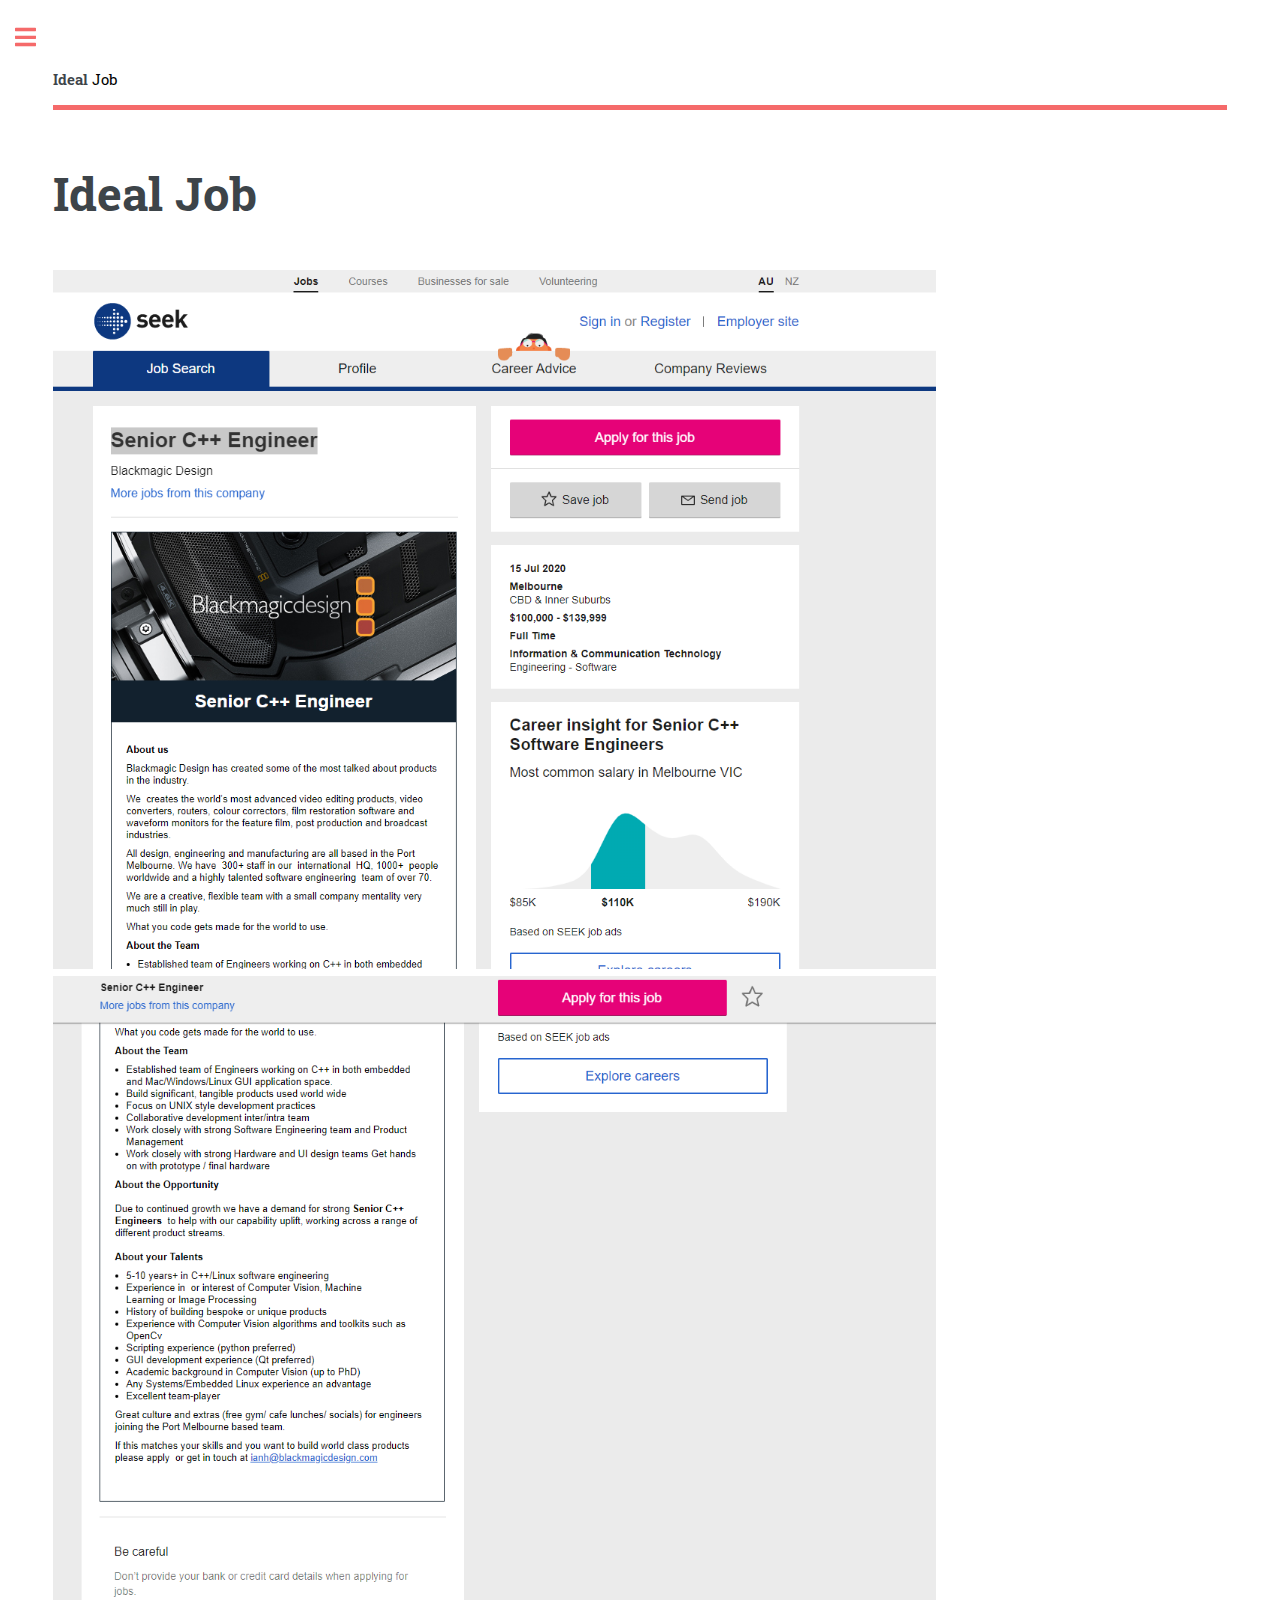
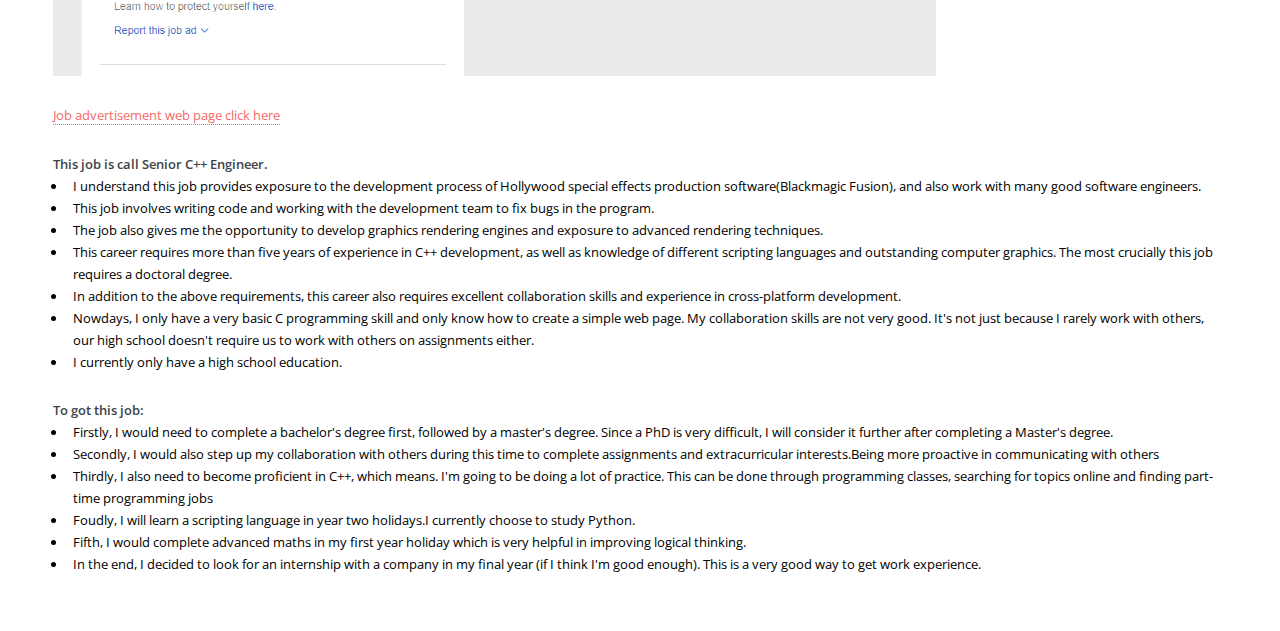
==== ieda job.html @ c2076db7 "New style" ====
<!DOCTYPE HTML>
<!--
	Editorial by HTML5 UP
	html5up.net | @ajlkn
	Free for personal and commercial use under the CCA 3.0 license (html5up.net/license)
-->
<html>
	<head>
		<title>Ideal Job</title>
		<meta charset="utf-8" />
		<meta name="viewport" content="width=device-width, initial-scale=1, user-scalable=no" />
		<link rel="stylesheet" href="assets/css/main.css" />
		<meta name="author" content="JINGKAI ZHANG">
	</head>
	<body class="is-preload">

		<!-- Wrapper -->
			<div id="wrapper">

				<!-- Main -->
					<div id="main">
						<div class="inner">

							<!-- Header -->
								<header id="header">
									<a href="index.html" class="logo"><strong>Ideal </strong> Job</a>
								</header>

							<!-- Content -->
								<section>
									<header class="main">
										<h1>Ideal Job</h1>
									</header>

									<img src="images/AD2.png" alt="ad1"  width="883" height="699">
                                    <img src="images\AD1.png" alt="ad1"  width="883" height="700">
         
                                    <br><br>
         
                                       <a href="https://www.seek.com.au/job/50237882?type=standard#searchRequestToken=fc25f213-4e2b-4983-908c-e74c1dcfaa58" title="The ad" id="url1">Job advertisement web page click here</a>
                                   <p> </p>
                             <div class="article">
                            <b>This job is call Senior C++ Engineer.</b>
                          <ul>
                            <li>I understand this job provides exposure to the development process of Hollywood special effects production software(Blackmagic Fusion), and also work with many good software engineers.</li>
                                <li>This job involves writing code and working with the development team to fix bugs in the program.</li>
                                  <li>The job also gives me the opportunity to develop graphics rendering engines and exposure to advanced rendering techniques.</li>
                               <li>This career requires more than five years of experience in C++ development, as well as knowledge of different scripting languages and outstanding computer graphics. The most crucially this job requires a doctoral degree.</li>
                             <li>In addition to the above requirements, this career also requires excellent collaboration skills and experience in cross-platform development.</li>
                           <li>Nowdays, I only have a very basic C programming skill and only know how to create a simple web page. My collaboration skills are not very good. It's not just because I rarely work with others, our high school doesn't require us to work with others on assignments either.</li>
                                <li>I currently only have a high school education.</li>
                            </ul>
                            <b>To got this job:</b>  
                            <ul>   
                             <li>Firstly, I would need to complete a bachelor's degree first, followed by a master's degree. Since a PhD is very difficult, I will consider it further after completing a Master's degree.</li>
                             <li>Secondly, I would also step up my collaboration with others during this time to complete assignments and extracurricular interests.Being more proactive in communicating with others</li> 
                              <li>Thirdly, I also need to become proficient in C++, which means. I'm going to be doing a lot of practice. This can be done through programming classes, searching for topics online and finding part-time programming jobs</li>
                                <li>Foudly, I will learn a scripting language in year two holidays.I currently choose to study Python.</li>
                               <li>Fifth, I would complete advanced maths in my first year holiday which is very helpful in improving logical thinking.</li>
                              <li>In the end, I decided to look for an internship with a company in my final year (if I think I'm good enough). This is a very good way to get work experience.</li>
                              </ul>
         

								</section>

						</div>
					</div>

				<!-- Sidebar -->
					<div id="sidebar">
						<div class="inner">
					
					
				<!-- Menu -->
				<nav id="menu">
					<header class="major">
						<h2>Menu</h2>
					</header>
					<ul>
						<li><a href="index.html">Homepage</a></li>
						<li><a href="personal information.html">Personal Information</a></li>
						<li><a href="Interest in IT.html">Interest in IT</a></li>
						<li><a href="ieda job.html">Ideal Job</a></li>
						<li><a href="personal profile.html">Personal Profile</a></li>
						<li><a href="project idea.html">Project Idea</a></li>
						
					</ul>
				</nav>



							<!-- Footer -->
								<footer id="footer">
									<p class="copyright">&copy; Untitled. All rights reserved. Demo Images: <a href="https://unsplash.com">Unsplash</a>. Design: <a href="https://html5up.net">HTML5 UP</a>.<br>Other text by JINGKAI ZHANG(3641705)</p>
								</footer>

						</div>
					</div>

			</div>

		<!-- Scripts -->
			<script src="assets/js/jquery.min.js"></script>
			<script src="assets/js/browser.min.js"></script>
			<script src="assets/js/breakpoints.min.js"></script>
			<script src="assets/js/util.js"></script>
			<script src="assets/js/main.js"></script>

	</body>
</html>
---- assets/css/main.css ----
@import url(fontawesome-all.min.css);
@import url("https://fonts.googleapis.com/css?family=Open+Sans:400,600,400italic,600italic|Roboto+Slab:400,700");
/*
	Editorial by HTML5 UP
	html5up.net | @ajlkn
	Free for personal and commercial use under the CCA 3.0 license (html5up.net/license)
*/
html, body, div, span, applet, object,
iframe, h1, h2, h3, h4, h5, h6, p, blockquote,
pre, a, abbr, acronym, address, big, cite,
code, del, dfn, em, img, ins, kbd, q, s, samp,
small, strike, strong, sub, sup, tt, var, b,
u, i, center, dl, dt, dd, ol, ul, li, fieldset,
form, label, legend, table, caption, tbody,
tfoot, thead, tr, th, td, article, aside,
canvas, details, embed, figure, figcaption,
footer, header, hgroup, menu, nav, output, ruby,
section, summary, time, mark, audio, video {
  margin: 0;
  padding: 0;
  border: 0;
  font-size: 100%;
  font: inherit;
  vertical-align: baseline; }

article, aside, details, figcaption, figure,
footer, header, hgroup, menu, nav, section {
  display: block; }

body {
  line-height: 1; }

ol, ul {
  list-style: none; }

blockquote, q {
  quotes: none; }
  blockquote:before, blockquote:after, q:before, q:after {
    content: '';
    content: none; }

table {
  border-collapse: collapse;
  border-spacing: 0; }

body {
  -webkit-text-size-adjust: none; }

mark {
  background-color: transparent;
  color: inherit; }

input::-moz-focus-inner {
  border: 0;
  padding: 0; }

input, select, textarea {
  -moz-appearance: none;
  -webkit-appearance: none;
  -ms-appearance: none;
  appearance: none; }

/* Basic */
@-ms-viewport {
  width: device-width; }

body {
  -ms-overflow-style: scrollbar; }

@media screen and (max-width: 480px) {
  html, body {
    min-width: 320px; } }

html {
  box-sizing: border-box; }

*, *:before, *:after {
  box-sizing: inherit; }

body {
  background: #ffffff; }
  body.is-preload *, body.is-preload *:before, body.is-preload *:after, body.is-resizing *, body.is-resizing *:before, body.is-resizing *:after {
    -moz-animation: none !important;
    -webkit-animation: none !important;
    -ms-animation: none !important;
    animation: none !important;
    -moz-transition: none !important;
    -webkit-transition: none !important;
    -ms-transition: none !important;
    transition: none !important; }

/* Type */
body, input, select, textarea {
  color: #000000;
  font-family: "Open Sans", sans-serif;
  font-size: 13pt;
  font-weight: 400;
  line-height: 1.65; }
  @media screen and (max-width: 1680px) {
    body, input, select, textarea {
      font-size: 11pt; } }
  @media screen and (max-width: 1280px) {
    body, input, select, textarea {
      font-size: 10pt; } }
  @media screen and (max-width: 360px) {
    body, input, select, textarea {
      font-size: 9pt; } }

a {
  -moz-transition: color 0.2s ease-in-out, border-bottom-color 0.2s ease-in-out;
  -webkit-transition: color 0.2s ease-in-out, border-bottom-color 0.2s ease-in-out;
  -ms-transition: color 0.2s ease-in-out, border-bottom-color 0.2s ease-in-out;
  transition: color 0.2s ease-in-out, border-bottom-color 0.2s ease-in-out;
  border-bottom: dotted 1px;
  color: #f56a6a;
  text-decoration: none; }
  a:hover {
    border-bottom-color: #f56a6a;
    color: #f56a6a !important; }
    a:hover strong {
      color: inherit; }

strong, b {
  color: #3d4449;
  font-weight: 600; }

em, i {
  font-style: italic; }

p {
  margin: 0 0 2em 0; }

h1, h2, h3, h4, h5, h6 {
  color: #3d4449;
  font-family: "Roboto Slab", serif;
  font-weight: 700;
  line-height: 1.5;
  margin: 0 0 1em 0; }
  h1 a, h2 a, h3 a, h4 a, h5 a, h6 a {
    color: inherit;
    text-decoration: none;
    border-bottom: 0; }

h1 {
  font-size: 4em;
  margin: 0 0 0.5em 0;
  line-height: 1.3; }

h2 {
  font-size: 1.75em; }

h3 {
  font-size: 1.25em; }

h4 {
  font-size: 1.1em; }

h5 {
  font-size: 0.9em; }

h6 {
  font-size: 0.7em; }

@media screen and (max-width: 1680px) {
  h1 {
    font-size: 3.5em; } }

@media screen and (max-width: 980px) {
  h1 {
    font-size: 3.25em; } }

@media screen and (max-width: 736px) {
  h1 {
    font-size: 2em;
    line-height: 1.4; }
  h2 {
    font-size: 1.5em; } }

sub {
  font-size: 0.8em;
  position: relative;
  top: 0.5em; }

sup {
  font-size: 0.8em;
  position: relative;
  top: -0.5em; }

blockquote {
  border-left: solid 3px rgba(210, 215, 217, 0.75);
  font-style: italic;
  margin: 0 0 2em 0;
  padding: 0.5em 0 0.5em 2em; }

code {
  background: rgba(230, 235, 237, 0.25);
  border-radius: 0.375em;
  border: solid 1px rgba(210, 215, 217, 0.75);
  font-family: "Courier New", monospace;
  font-size: 0.9em;
  margin: 0 0.25em;
  padding: 0.25em 0.65em; }

pre {
  -webkit-overflow-scrolling: touch;
  font-family: "Courier New", monospace;
  font-size: 0.9em;
  margin: 0 0 2em 0; }
  pre code {
    display: block;
    line-height: 1.75;
    padding: 1em 1.5em;
    overflow-x: auto; }

hr {
  border: 0;
  border-bottom: solid 1px rgba(210, 215, 217, 0.75);
  margin: 2em 0; }
  hr.major {
    margin: 3em 0; }

.align-left {
  text-align: left; }

.align-center {
  text-align: center; }

.align-right {
  text-align: right; }

/* Row */
.row {
  display: flex;
  flex-wrap: wrap;
  box-sizing: border-box;
  align-items: stretch; }
  .row > * {
    box-sizing: border-box; }
  .row.gtr-uniform > * > :last-child {
    margin-bottom: 0; }
  .row.aln-left {
    justify-content: flex-start; }
  .row.aln-center {
    justify-content: center; }
  .row.aln-right {
    justify-content: flex-end; }
  .row.aln-top {
    align-items: flex-start; }
  .row.aln-middle {
    align-items: center; }
  .row.aln-bottom {
    align-items: flex-end; }
  .row > .imp {
    order: -1; }
  .row > .col-1 {
    width: 8.33333%; }
  .row > .off-1 {
    margin-left: 8.33333%; }
  .row > .col-2 {
    width: 16.66667%; }
  .row > .off-2 {
    margin-left: 16.66667%; }
  .row > .col-3 {
    width: 25%; }
  .row > .off-3 {
    margin-left: 25%; }
  .row > .col-4 {
    width: 33.33333%; }
  .row > .off-4 {
    margin-left: 33.33333%; }
  .row > .col-5 {
    width: 41.66667%; }
  .row > .off-5 {
    margin-left: 41.66667%; }
  .row > .col-6 {
    width: 50%; }
  .row > .off-6 {
    margin-left: 50%; }
  .row > .col-7 {
    width: 58.33333%; }
  .row > .off-7 {
    margin-left: 58.33333%; }
  .row > .col-8 {
    width: 66.66667%; }
  .row > .off-8 {
    margin-left: 66.66667%; }
  .row > .col-9 {
    width: 75%; }
  .row > .off-9 {
    margin-left: 75%; }
  .row > .col-10 {
    width: 83.33333%; }
  .row > .off-10 {
    margin-left: 83.33333%; }
  .row > .col-11 {
    width: 91.66667%; }
  .row > .off-11 {
    margin-left: 91.66667%; }
  .row > .col-12 {
    width: 100%; }
  .row > .off-12 {
    margin-left: 100%; }
  .row.gtr-0 {
    margin-top: 0;
    margin-left: 0em; }
    .row.gtr-0 > * {
      padding: 0 0 0 0em; }
    .row.gtr-0.gtr-uniform {
      margin-top: 0em; }
      .row.gtr-0.gtr-uniform > * {
        padding-top: 0em; }
  .row.gtr-25 {
    margin-top: 0;
    margin-left: -0.375em; }
    .row.gtr-25 > * {
      padding: 0 0 0 0.375em; }
    .row.gtr-25.gtr-uniform {
      margin-top: -0.375em; }
      .row.gtr-25.gtr-uniform > * {
        padding-top: 0.375em; }
  .row.gtr-50 {
    margin-top: 0;
    margin-left: -0.75em; }
    .row.gtr-50 > * {
      padding: 0 0 0 0.75em; }
    .row.gtr-50.gtr-uniform {
      margin-top: -0.75em; }
      .row.gtr-50.gtr-uniform > * {
        padding-top: 0.75em; }
  .row {
    margin-top: 0;
    margin-left: -1.5em; }
    .row > * {
      padding: 0 0 0 1.5em; }
    .row.gtr-uniform {
      margin-top: -1.5em; }
      .row.gtr-uniform > * {
        padding-top: 1.5em; }
  .row.gtr-150 {
    margin-top: 0;
    margin-left: -2.25em; }
    .row.gtr-150 > * {
      padding: 0 0 0 2.25em; }
    .row.gtr-150.gtr-uniform {
      margin-top: -2.25em; }
      .row.gtr-150.gtr-uniform > * {
        padding-top: 2.25em; }
  .row.gtr-200 {
    margin-top: 0;
    margin-left: -3em; }
    .row.gtr-200 > * {
      padding: 0 0 0 3em; }
    .row.gtr-200.gtr-uniform {
      margin-top: -3em; }
      .row.gtr-200.gtr-uniform > * {
        padding-top: 3em; }
  @media screen and (max-width: 1680px) {
    .row {
      display: flex;
      flex-wrap: wrap;
      box-sizing: border-box;
      align-items: stretch; }
      .row > * {
        box-sizing: border-box; }
      .row.gtr-uniform > * > :last-child {
        margin-bottom: 0; }
      .row.aln-left {
        justify-content: flex-start; }
      .row.aln-center {
        justify-content: center; }
      .row.aln-right {
        justify-content: flex-end; }
      .row.aln-top {
        align-items: flex-start; }
      .row.aln-middle {
        align-items: center; }
      .row.aln-bottom {
        align-items: flex-end; }
      .row > .imp-xlarge {
        order: -1; }
      .row > .col-1-xlarge {
        width: 8.33333%; }
      .row > .off-1-xlarge {
        margin-left: 8.33333%; }
      .row > .col-2-xlarge {
        width: 16.66667%; }
      .row > .off-2-xlarge {
        margin-left: 16.66667%; }
      .row > .col-3-xlarge {
        width: 25%; }
      .row > .off-3-xlarge {
        margin-left: 25%; }
      .row > .col-4-xlarge {
        width: 33.33333%; }
      .row > .off-4-xlarge {
        margin-left: 33.33333%; }
      .row > .col-5-xlarge {
        width: 41.66667%; }
      .row > .off-5-xlarge {
        margin-left: 41.66667%; }
      .row > .col-6-xlarge {
        width: 50%; }
      .row > .off-6-xlarge {
        margin-left: 50%; }
      .row > .col-7-xlarge {
        width: 58.33333%; }
      .row > .off-7-xlarge {
        margin-left: 58.33333%; }
      .row > .col-8-xlarge {
        width: 66.66667%; }
      .row > .off-8-xlarge {
        margin-left: 66.66667%; }
      .row > .col-9-xlarge {
        width: 75%; }
      .row > .off-9-xlarge {
        margin-left: 75%; }
      .row > .col-10-xlarge {
        width: 83.33333%; }
      .row > .off-10-xlarge {
        margin-left: 83.33333%; }
      .row > .col-11-xlarge {
        width: 91.66667%; }
      .row > .off-11-xlarge {
        margin-left: 91.66667%; }
      .row > .col-12-xlarge {
        width: 100%; }
      .row > .off-12-xlarge {
        margin-left: 100%; }
      .row.gtr-0 {
        margin-top: 0;
        margin-left: 0em; }
        .row.gtr-0 > * {
          padding: 0 0 0 0em; }
        .row.gtr-0.gtr-uniform {
          margin-top: 0em; }
          .row.gtr-0.gtr-uniform > * {
            padding-top: 0em; }
      .row.gtr-25 {
        margin-top: 0;
        margin-left: -0.375em; }
        .row.gtr-25 > * {
          padding: 0 0 0 0.375em; }
        .row.gtr-25.gtr-uniform {
          margin-top: -0.375em; }
          .row.gtr-25.gtr-uniform > * {
            padding-top: 0.375em; }
      .row.gtr-50 {
        margin-top: 0;
        margin-left: -0.75em; }
        .row.gtr-50 > * {
          padding: 0 0 0 0.75em; }
        .row.gtr-50.gtr-uniform {
          margin-top: -0.75em; }
          .row.gtr-50.gtr-uniform > * {
            padding-top: 0.75em; }
      .row {
        margin-top: 0;
        margin-left: -1.5em; }
        .row > * {
          padding: 0 0 0 1.5em; }
        .row.gtr-uniform {
          margin-top: -1.5em; }
          .row.gtr-uniform > * {
            padding-top: 1.5em; }
      .row.gtr-150 {
        margin-top: 0;
        margin-left: -2.25em; }
        .row.gtr-150 > * {
          padding: 0 0 0 2.25em; }
        .row.gtr-150.gtr-uniform {
          margin-top: -2.25em; }
          .row.gtr-150.gtr-uniform > * {
            padding-top: 2.25em; }
      .row.gtr-200 {
        margin-top: 0;
        margin-left: -3em; }
        .row.gtr-200 > * {
          padding: 0 0 0 3em; }
        .row.gtr-200.gtr-uniform {
          margin-top: -3em; }
          .row.gtr-200.gtr-uniform > * {
            padding-top: 3em; } }
  @media screen and (max-width: 1280px) {
    .row {
      display: flex;
      flex-wrap: wrap;
      box-sizing: border-box;
      align-items: stretch; }
      .row > * {
        box-sizing: border-box; }
      .row.gtr-uniform > * > :last-child {
        margin-bottom: 0; }
      .row.aln-left {
        justify-content: flex-start; }
      .row.aln-center {
        justify-content: center; }
      .row.aln-right {
        justify-content: flex-end; }
      .row.aln-top {
        align-items: flex-start; }
      .row.aln-middle {
        align-items: center; }
      .row.aln-bottom {
        align-items: flex-end; }
      .row > .imp-large {
        order: -1; }
      .row > .col-1-large {
        width: 8.33333%; }
      .row > .off-1-large {
        margin-left: 8.33333%; }
      .row > .col-2-large {
        width: 16.66667%; }
      .row > .off-2-large {
        margin-left: 16.66667%; }
      .row > .col-3-large {
        width: 25%; }
      .row > .off-3-large {
        margin-left: 25%; }
      .row > .col-4-large {
        width: 33.33333%; }
      .row > .off-4-large {
        margin-left: 33.33333%; }
      .row > .col-5-large {
        width: 41.66667%; }
      .row > .off-5-large {
        margin-left: 41.66667%; }
      .row > .col-6-large {
        width: 50%; }
      .row > .off-6-large {
        margin-left: 50%; }
      .row > .col-7-large {
        width: 58.33333%; }
      .row > .off-7-large {
        margin-left: 58.33333%; }
      .row > .col-8-large {
        width: 66.66667%; }
      .row > .off-8-large {
        margin-left: 66.66667%; }
      .row > .col-9-large {
        width: 75%; }
      .row > .off-9-large {
        margin-left: 75%; }
      .row > .col-10-large {
        width: 83.33333%; }
      .row > .off-10-large {
        margin-left: 83.33333%; }
      .row > .col-11-large {
        width: 91.66667%; }
      .row > .off-11-large {
        margin-left: 91.66667%; }
      .row > .col-12-large {
        width: 100%; }
      .row > .off-12-large {
        margin-left: 100%; }
      .row.gtr-0 {
        margin-top: 0;
        margin-left: 0em; }
        .row.gtr-0 > * {
          padding: 0 0 0 0em; }
        .row.gtr-0.gtr-uniform {
          margin-top: 0em; }
          .row.gtr-0.gtr-uniform > * {
            padding-top: 0em; }
      .row.gtr-25 {
        margin-top: 0;
        margin-left: -0.375em; }
        .row.gtr-25 > * {
          padding: 0 0 0 0.375em; }
        .row.gtr-25.gtr-uniform {
          margin-top: -0.375em; }
          .row.gtr-25.gtr-uniform > * {
            padding-top: 0.375em; }
      .row.gtr-50 {
        margin-top: 0;
        margin-left: -0.75em; }
        .row.gtr-50 > * {
          padding: 0 0 0 0.75em; }
        .row.gtr-50.gtr-uniform {
          margin-top: -0.75em; }
          .row.gtr-50.gtr-uniform > * {
            padding-top: 0.75em; }
      .row {
        margin-top: 0;
        margin-left: -1.5em; }
        .row > * {
          padding: 0 0 0 1.5em; }
        .row.gtr-uniform {
          margin-top: -1.5em; }
          .row.gtr-uniform > * {
            padding-top: 1.5em; }
      .row.gtr-150 {
        margin-top: 0;
        margin-left: -2.25em; }
        .row.gtr-150 > * {
          padding: 0 0 0 2.25em; }
        .row.gtr-150.gtr-uniform {
          margin-top: -2.25em; }
          .row.gtr-150.gtr-uniform > * {
            padding-top: 2.25em; }
      .row.gtr-200 {
        margin-top: 0;
        margin-left: -3em; }
        .row.gtr-200 > * {
          padding: 0 0 0 3em; }
        .row.gtr-200.gtr-uniform {
          margin-top: -3em; }
          .row.gtr-200.gtr-uniform > * {
            padding-top: 3em; } }
  @media screen and (max-width: 980px) {
    .row {
      display: flex;
      flex-wrap: wrap;
      box-sizing: border-box;
      align-items: stretch; }
      .row > * {
        box-sizing: border-box; }
      .row.gtr-uniform > * > :last-child {
        margin-bottom: 0; }
      .row.aln-left {
        justify-content: flex-start; }
      .row.aln-center {
        justify-content: center; }
      .row.aln-right {
        justify-content: flex-end; }
      .row.aln-top {
        align-items: flex-start; }
      .row.aln-middle {
        align-items: center; }
      .row.aln-bottom {
        align-items: flex-end; }
      .row > .imp-medium {
        order: -1; }
      .row > .col-1-medium {
        width: 8.33333%; }
      .row > .off-1-medium {
        margin-left: 8.33333%; }
      .row > .col-2-medium {
        width: 16.66667%; }
      .row > .off-2-medium {
        margin-left: 16.66667%; }
      .row > .col-3-medium {
        width: 25%; }
      .row > .off-3-medium {
        margin-left: 25%; }
      .row > .col-4-medium {
        width: 33.33333%; }
      .row > .off-4-medium {
        margin-left: 33.33333%; }
      .row > .col-5-medium {
        width: 41.66667%; }
      .row > .off-5-medium {
        margin-left: 41.66667%; }
      .row > .col-6-medium {
        width: 50%; }
      .row > .off-6-medium {
        margin-left: 50%; }
      .row > .col-7-medium {
        width: 58.33333%; }
      .row > .off-7-medium {
        margin-left: 58.33333%; }
      .row > .col-8-medium {
        width: 66.66667%; }
      .row > .off-8-medium {
        margin-left: 66.66667%; }
      .row > .col-9-medium {
        width: 75%; }
      .row > .off-9-medium {
        margin-left: 75%; }
      .row > .col-10-medium {
        width: 83.33333%; }
      .row > .off-10-medium {
        margin-left: 83.33333%; }
      .row > .col-11-medium {
        width: 91.66667%; }
      .row > .off-11-medium {
        margin-left: 91.66667%; }
      .row > .col-12-medium {
        width: 100%; }
      .row > .off-12-medium {
        margin-left: 100%; }
      .row.gtr-0 {
        margin-top: 0;
        margin-left: 0em; }
        .row.gtr-0 > * {
          padding: 0 0 0 0em; }
        .row.gtr-0.gtr-uniform {
          margin-top: 0em; }
          .row.gtr-0.gtr-uniform > * {
            padding-top: 0em; }
      .row.gtr-25 {
        margin-top: 0;
        margin-left: -0.375em; }
        .row.gtr-25 > * {
          padding: 0 0 0 0.375em; }
        .row.gtr-25.gtr-uniform {
          margin-top: -0.375em; }
          .row.gtr-25.gtr-uniform > * {
            padding-top: 0.375em; }
      .row.gtr-50 {
        margin-top: 0;
        margin-left: -0.75em; }
        .row.gtr-50 > * {
          padding: 0 0 0 0.75em; }
        .row.gtr-50.gtr-uniform {
          margin-top: -0.75em; }
          .row.gtr-50.gtr-uniform > * {
            padding-top: 0.75em; }
      .row {
        margin-top: 0;
        margin-left: -1.5em; }
        .row > * {
          padding: 0 0 0 1.5em; }
        .row.gtr-uniform {
          margin-top: -1.5em; }
          .row.gtr-uniform > * {
            padding-top: 1.5em; }
      .row.gtr-150 {
        margin-top: 0;
        margin-left: -2.25em; }
        .row.gtr-150 > * {
          padding: 0 0 0 2.25em; }
        .row.gtr-150.gtr-uniform {
          margin-top: -2.25em; }
          .row.gtr-150.gtr-uniform > * {
            padding-top: 2.25em; }
      .row.gtr-200 {
        margin-top: 0;
        margin-left: -3em; }
        .row.gtr-200 > * {
          padding: 0 0 0 3em; }
        .row.gtr-200.gtr-uniform {
          margin-top: -3em; }
          .row.gtr-200.gtr-uniform > * {
            padding-top: 3em; } }
  @media screen and (max-width: 736px) {
    .row {
      display: flex;
      flex-wrap: wrap;
      box-sizing: border-box;
      align-items: stretch; }
      .row > * {
        box-sizing: border-box; }
      .row.gtr-uniform > * > :last-child {
        margin-bottom: 0; }
      .row.aln-left {
        justify-content: flex-start; }
      .row.aln-center {
        justify-content: center; }
      .row.aln-right {
        justify-content: flex-end; }
      .row.aln-top {
        align-items: flex-start; }
      .row.aln-middle {
        align-items: center; }
      .row.aln-bottom {
        align-items: flex-end; }
      .row > .imp-small {
        order: -1; }
      .row > .col-1-small {
        width: 8.33333%; }
      .row > .off-1-small {
        margin-left: 8.33333%; }
      .row > .col-2-small {
        width: 16.66667%; }
      .row > .off-2-small {
        margin-left: 16.66667%; }
      .row > .col-3-small {
        width: 25%; }
      .row > .off-3-small {
        margin-left: 25%; }
      .row > .col-4-small {
        width: 33.33333%; }
      .row > .off-4-small {
        margin-left: 33.33333%; }
      .row > .col-5-small {
        width: 41.66667%; }
      .row > .off-5-small {
        margin-left: 41.66667%; }
      .row > .col-6-small {
        width: 50%; }
      .row > .off-6-small {
        margin-left: 50%; }
      .row > .col-7-small {
        width: 58.33333%; }
      .row > .off-7-small {
        margin-left: 58.33333%; }
      .row > .col-8-small {
        width: 66.66667%; }
      .row > .off-8-small {
        margin-left: 66.66667%; }
      .row > .col-9-small {
        width: 75%; }
      .row > .off-9-small {
        margin-left: 75%; }
      .row > .col-10-small {
        width: 83.33333%; }
      .row > .off-10-small {
        margin-left: 83.33333%; }
      .row > .col-11-small {
        width: 91.66667%; }
      .row > .off-11-small {
        margin-left: 91.66667%; }
      .row > .col-12-small {
        width: 100%; }
      .row > .off-12-small {
        margin-left: 100%; }
      .row.gtr-0 {
        margin-top: 0;
        margin-left: 0em; }
        .row.gtr-0 > * {
          padding: 0 0 0 0em; }
        .row.gtr-0.gtr-uniform {
          margin-top: 0em; }
          .row.gtr-0.gtr-uniform > * {
            padding-top: 0em; }
      .row.gtr-25 {
        margin-top: 0;
        margin-left: -0.375em; }
        .row.gtr-25 > * {
          padding: 0 0 0 0.375em; }
        .row.gtr-25.gtr-uniform {
          margin-top: -0.375em; }
          .row.gtr-25.gtr-uniform > * {
            padding-top: 0.375em; }
      .row.gtr-50 {
        margin-top: 0;
        margin-left: -0.75em; }
        .row.gtr-50 > * {
          padding: 0 0 0 0.75em; }
        .row.gtr-50.gtr-uniform {
          margin-top: -0.75em; }
          .row.gtr-50.gtr-uniform > * {
            padding-top: 0.75em; }
      .row {
        margin-top: 0;
        margin-left: -1.5em; }
        .row > * {
          padding: 0 0 0 1.5em; }
        .row.gtr-uniform {
          margin-top: -1.5em; }
          .row.gtr-uniform > * {
            padding-top: 1.5em; }
      .row.gtr-150 {
        margin-top: 0;
        margin-left: -2.25em; }
        .row.gtr-150 > * {
          padding: 0 0 0 2.25em; }
        .row.gtr-150.gtr-uniform {
          margin-top: -2.25em; }
          .row.gtr-150.gtr-uniform > * {
            padding-top: 2.25em; }
      .row.gtr-200 {
        margin-top: 0;
        margin-left: -3em; }
        .row.gtr-200 > * {
          padding: 0 0 0 3em; }
        .row.gtr-200.gtr-uniform {
          margin-top: -3em; }
          .row.gtr-200.gtr-uniform > * {
            padding-top: 3em; } }
  @media screen and (max-width: 480px) {
    .row {
      display: flex;
      flex-wrap: wrap;
      box-sizing: border-box;
      align-items: stretch; }
      .row > * {
        box-sizing: border-box; }
      .row.gtr-uniform > * > :last-child {
        margin-bottom: 0; }
      .row.aln-left {
        justify-content: flex-start; }
      .row.aln-center {
        justify-content: center; }
      .row.aln-right {
        justify-content: flex-end; }
      .row.aln-top {
        align-items: flex-start; }
      .row.aln-middle {
        align-items: center; }
      .row.aln-bottom {
        align-items: flex-end; }
      .row > .imp-xsmall {
        order: -1; }
      .row > .col-1-xsmall {
        width: 8.33333%; }
      .row > .off-1-xsmall {
        margin-left: 8.33333%; }
      .row > .col-2-xsmall {
        width: 16.66667%; }
      .row > .off-2-xsmall {
        margin-left: 16.66667%; }
      .row > .col-3-xsmall {
        width: 25%; }
      .row > .off-3-xsmall {
        margin-left: 25%; }
      .row > .col-4-xsmall {
        width: 33.33333%; }
      .row > .off-4-xsmall {
        margin-left: 33.33333%; }
      .row > .col-5-xsmall {
        width: 41.66667%; }
      .row > .off-5-xsmall {
        margin-left: 41.66667%; }
      .row > .col-6-xsmall {
        width: 50%; }
      .row > .off-6-xsmall {
        margin-left: 50%; }
      .row > .col-7-xsmall {
        width: 58.33333%; }
      .row > .off-7-xsmall {
        margin-left: 58.33333%; }
      .row > .col-8-xsmall {
        width: 66.66667%; }
      .row > .off-8-xsmall {
        margin-left: 66.66667%; }
      .row > .col-9-xsmall {
        width: 75%; }
      .row > .off-9-xsmall {
        margin-left: 75%; }
      .row > .col-10-xsmall {
        width: 83.33333%; }
      .row > .off-10-xsmall {
        margin-left: 83.33333%; }
      .row > .col-11-xsmall {
        width: 91.66667%; }
      .row > .off-11-xsmall {
        margin-left: 91.66667%; }
      .row > .col-12-xsmall {
        width: 100%; }
      .row > .off-12-xsmall {
        margin-left: 100%; }
      .row.gtr-0 {
        margin-top: 0;
        margin-left: 0em; }
        .row.gtr-0 > * {
          padding: 0 0 0 0em; }
        .row.gtr-0.gtr-uniform {
          margin-top: 0em; }
          .row.gtr-0.gtr-uniform > * {
            padding-top: 0em; }
      .row.gtr-25 {
        margin-top: 0;
        margin-left: -0.375em; }
        .row.gtr-25 > * {
          padding: 0 0 0 0.375em; }
        .row.gtr-25.gtr-uniform {
          margin-top: -0.375em; }
          .row.gtr-25.gtr-uniform > * {
            padding-top: 0.375em; }
      .row.gtr-50 {
        margin-top: 0;
        margin-left: -0.75em; }
        .row.gtr-50 > * {
          padding: 0 0 0 0.75em; }
        .row.gtr-50.gtr-uniform {
          margin-top: -0.75em; }
          .row.gtr-50.gtr-uniform > * {
            padding-top: 0.75em; }
      .row {
        margin-top: 0;
        margin-left: -1.5em; }
        .row > * {
          padding: 0 0 0 1.5em; }
        .row.gtr-uniform {
          margin-top: -1.5em; }
          .row.gtr-uniform > * {
            padding-top: 1.5em; }
      .row.gtr-150 {
        margin-top: 0;
        margin-left: -2.25em; }
        .row.gtr-150 > * {
          padding: 0 0 0 2.25em; }
        .row.gtr-150.gtr-uniform {
          margin-top: -2.25em; }
          .row.gtr-150.gtr-uniform > * {
            padding-top: 2.25em; }
      .row.gtr-200 {
        margin-top: 0;
        margin-left: -3em; }
        .row.gtr-200 > * {
          padding: 0 0 0 3em; }
        .row.gtr-200.gtr-uniform {
          margin-top: -3em; }
          .row.gtr-200.gtr-uniform > * {
            padding-top: 3em; } }

/* Section/Article */
section.special, article.special {
  text-align: center; }

header p {
  font-family: "Roboto Slab", serif;
  font-size: 1em;
  font-weight: 400;
  letter-spacing: 0.075em;
  margin-top: -0.5em;
  text-transform: uppercase; }

header.major > :last-child {
  border-bottom: solid 3px #f56a6a;
  display: inline-block;
  margin: 0 0 2em 0;
  padding: 0 0.75em 0.5em 0; }

header.main > :last-child {
  margin: 0 0 1em 0; }

/* Form */
form {
  margin: 0 0 2em 0; }

label {
  color: #3d4449;
  display: block;
  font-size: 0.9em;
  font-weight: 600;
  margin: 0 0 1em 0; }

input[type="text"],
input[type="password"],
input[type="email"],
input[type="tel"],
input[type="search"],
input[type="url"],
select,
textarea {
  -moz-appearance: none;
  -webkit-appearance: none;
  -ms-appearance: none;
  appearance: none;
  background: #ffffff;
  border-radius: 0.375em;
  border: none;
  border: solid 1px rgba(210, 215, 217, 0.75);
  color: inherit;
  display: block;
  outline: 0;
  padding: 0 1em;
  text-decoration: none;
  width: 100%; }
  input[type="text"]:invalid,
  input[type="password"]:invalid,
  input[type="email"]:invalid,
  input[type="tel"]:invalid,
  input[type="search"]:invalid,
  input[type="url"]:invalid,
  select:invalid,
  textarea:invalid {
    box-shadow: none; }
  input[type="text"]:focus,
  input[type="password"]:focus,
  input[type="email"]:focus,
  input[type="tel"]:focus,
  input[type="search"]:focus,
  input[type="url"]:focus,
  select:focus,
  textarea:focus {
    border-color: #f56a6a;
    box-shadow: 0 0 0 1px #f56a6a; }

select {
  background-image: url("data:image/svg+xml;charset=utf8,%3Csvg xmlns='http://www.w3.org/2000/svg' width='40' height='40' preserveAspectRatio='none' viewBox='0 0 40 40'%3E%3Cpath d='M9.4,12.3l10.4,10.4l10.4-10.4c0.2-0.2,0.5-0.4,0.9-0.4c0.3,0,0.6,0.1,0.9,0.4l3.3,3.3c0.2,0.2,0.4,0.5,0.4,0.9 c0,0.4-0.1,0.6-0.4,0.9L20.7,31.9c-0.2,0.2-0.5,0.4-0.9,0.4c-0.3,0-0.6-0.1-0.9-0.4L4.3,17.3c-0.2-0.2-0.4-0.5-0.4-0.9 c0-0.4,0.1-0.6,0.4-0.9l3.3-3.3c0.2-0.2,0.5-0.4,0.9-0.4S9.1,12.1,9.4,12.3z' fill='rgba(210, 215, 217, 0.75)' /%3E%3C/svg%3E");
  background-size: 1.25em;
  background-repeat: no-repeat;
  background-position: calc(100% - 1em) center;
  height: 2.75em;
  padding-right: 2.75em;
  text-overflow: ellipsis; }
  select option {
    color: #3d4449;
    background: #ffffff; }
  select:focus::-ms-value {
    background-color: transparent; }
  select::-ms-expand {
    display: none; }

input[type="text"],
input[type="password"],
input[type="email"],
input[type="tel"],
input[type="search"],
input[type="url"],
select {
  height: 2.75em; }

textarea {
  padding: 0.75em 1em; }

input[type="checkbox"],
input[type="radio"] {
  -moz-appearance: none;
  -webkit-appearance: none;
  -ms-appearance: none;
  appearance: none;
  display: block;
  float: left;
  margin-right: -2em;
  opacity: 0;
  width: 1em;
  z-index: -1; }
  input[type="checkbox"] + label,
  input[type="radio"] + label {
    text-decoration: none;
    color: #7f888f;
    cursor: pointer;
    display: inline-block;
    font-size: 1em;
    font-weight: 400;
    padding-left: 2.4em;
    padding-right: 0.75em;
    position: relative; }
    input[type="checkbox"] + label:before,
    input[type="radio"] + label:before {
      -moz-osx-font-smoothing: grayscale;
      -webkit-font-smoothing: antialiased;
      display: inline-block;
      font-style: normal;
      font-variant: normal;
      text-rendering: auto;
      line-height: 1;
      text-transform: none !important;
      font-family: 'Font Awesome 5 Free';
      font-weight: 900; }
    input[type="checkbox"] + label:before,
    input[type="radio"] + label:before {
      background: #ffffff;
      border-radius: 0.375em;
      border: solid 1px rgba(210, 215, 217, 0.75);
      content: '';
      display: inline-block;
      font-size: 0.8em;
      height: 2.0625em;
      left: 0;
      line-height: 2.0625em;
      position: absolute;
      text-align: center;
      top: 0;
      width: 2.0625em; }
  input[type="checkbox"]:checked + label:before,
  input[type="radio"]:checked + label:before {
    background: #3d4449;
    border-color: #3d4449;
    color: #ffffff;
    content: '\f00c'; }
  input[type="checkbox"]:focus + label:before,
  input[type="radio"]:focus + label:before {
    border-color: #f56a6a;
    box-shadow: 0 0 0 1px #f56a6a; }

input[type="checkbox"] + label:before {
  border-radius: 0.375em; }

input[type="radio"] + label:before {
  border-radius: 100%; }

::-webkit-input-placeholder {
  color: #9fa3a6 !important;
  opacity: 1.0; }

:-moz-placeholder {
  color: #9fa3a6 !important;
  opacity: 1.0; }

::-moz-placeholder {
  color: #9fa3a6 !important;
  opacity: 1.0; }

:-ms-input-placeholder {
  color: #9fa3a6 !important;
  opacity: 1.0; }

/* Box */
.box {
  border-radius: 0.375em;
  border: solid 1px rgba(210, 215, 217, 0.75);
  margin-bottom: 2em;
  padding: 1.5em; }
  .box > :last-child,
  .box > :last-child > :last-child,
  .box > :last-child > :last-child > :last-child {
    margin-bottom: 0; }
  .box.alt {
    border: 0;
    border-radius: 0;
    padding: 0; }

/* Icon */
.icon {
  text-decoration: none;
  border-bottom: none;
  position: relative; }
  .icon:before {
    -moz-osx-font-smoothing: grayscale;
    -webkit-font-smoothing: antialiased;
    display: inline-block;
    font-style: normal;
    font-variant: normal;
    text-rendering: auto;
    line-height: 1;
    text-transform: none !important;
    font-family: 'Font Awesome 5 Free';
    font-weight: 400; }
  .icon > .label {
    display: none; }
  .icon:before {
    line-height: inherit; }
  .icon.solid:before {
    font-weight: 900; }
  .icon.brands:before {
    font-family: 'Font Awesome 5 Brands'; }

/* Image */
.image {
  border-radius: 0.375em;
  border: 0;
  display: inline-block;
  position: relative; }
  .image img {
    border-radius: 0.375em;
    display: block; }
  .image.left, .image.right {
    max-width: 40%; }
    .image.left img, .image.right img {
      width: 100%; }
  .image.left {
    float: left;
    padding: 0 1.5em 1em 0;
    top: 0.25em; }
  .image.right {
    float: right;
    padding: 0 0 1em 1.5em;
    top: 0.25em; }
  .image.fit {
    display: block;
    margin: 0 0 2em 0;
    width: 100%; }
    .image.fit img {
      width: 100%; }
  .image.main {
    display: block;
    margin: 0 0 3em 0;
    width: 100%; }
    .image.main img {
      width: 100%; }

a.image {
  overflow: hidden; }
  a.image img {
    -moz-transition: -moz-transform 0.2s ease;
    -webkit-transition: -webkit-transform 0.2s ease;
    -ms-transition: -ms-transform 0.2s ease;
    transition: transform 0.2s ease; }
  a.image:hover img {
    -moz-transform: scale(1.075);
    -webkit-transform: scale(1.075);
    -ms-transform: scale(1.075);
    transform: scale(1.075); }

/* List */
ol {
  list-style: decimal;
  margin: 0 0 2em 0;
  padding-left: 1.25em; }
  ol li {
    padding-left: 0.25em; }

ul {
  list-style: disc;
  margin: 0 0 2em 0;
  padding-left: 1em; }
  ul li {
    padding-left: 0.5em; }
  ul.alt {
    list-style: none;
    padding-left: 0; }
    ul.alt li {
      border-top: solid 1px rgba(210, 215, 217, 0.75);
      padding: 0.5em 0; }
      ul.alt li:first-child {
        border-top: 0;
        padding-top: 0; }

dl {
  margin: 0 0 2em 0; }
  dl dt {
    display: block;
    font-weight: 600;
    margin: 0 0 1em 0; }
  dl dd {
    margin-left: 2em; }

/* Actions */
ul.actions {
  display: -moz-flex;
  display: -webkit-flex;
  display: -ms-flex;
  display: flex;
  cursor: default;
  list-style: none;
  margin-left: -1em;
  padding-left: 0; }
  ul.actions li {
    padding: 0 0 0 1em;
    vertical-align: middle; }
  ul.actions.special {
    -moz-justify-content: center;
    -webkit-justify-content: center;
    -ms-justify-content: center;
    justify-content: center;
    width: 100%;
    margin-left: 0; }
    ul.actions.special li:first-child {
      padding-left: 0; }
  ul.actions.stacked {
    -moz-flex-direction: column;
    -webkit-flex-direction: column;
    -ms-flex-direction: column;
    flex-direction: column;
    margin-left: 0; }
    ul.actions.stacked li {
      padding: 1.3em 0 0 0; }
      ul.actions.stacked li:first-child {
        padding-top: 0; }
  ul.actions.fit {
    width: calc(100% + 1em); }
    ul.actions.fit li {
      -moz-flex-grow: 1;
      -webkit-flex-grow: 1;
      -ms-flex-grow: 1;
      flex-grow: 1;
      -moz-flex-shrink: 1;
      -webkit-flex-shrink: 1;
      -ms-flex-shrink: 1;
      flex-shrink: 1;
      width: 100%; }
      ul.actions.fit li > * {
        width: 100%; }
    ul.actions.fit.stacked {
      width: 100%; }

/* Icons */
ul.icons {
  cursor: default;
  list-style: none;
  padding-left: 0; }
  ul.icons li {
    display: inline-block;
    padding: 0 1em 0 0; }
    ul.icons li:last-child {
      padding-right: 0; }
    ul.icons li .icon {
      color: inherit; }
      ul.icons li .icon:before {
        font-size: 1.25em; }

/* Contact */
ul.contact {
  list-style: none;
  padding: 0; }
  ul.contact li {
    text-decoration: none;
    border-top: solid 1px rgba(210, 215, 217, 0.75);
    margin: 1.5em 0 0 0;
    padding: 1.5em 0 0 3em;
    position: relative; }
    ul.contact li:before {
      -moz-osx-font-smoothing: grayscale;
      -webkit-font-smoothing: antialiased;
      display: inline-block;
      font-style: normal;
      font-variant: normal;
      text-rendering: auto;
      line-height: 1;
      text-transform: none !important;
      font-family: 'Font Awesome 5 Free';
      font-weight: 400; }
    ul.contact li:before {
      color: #f56a6a;
      display: inline-block;
      font-size: 1.5em;
      height: 1.125em;
      left: 0;
      line-height: 1.125em;
      position: absolute;
      text-align: center;
      top: 1em;
      width: 1.5em; }
    ul.contact li:first-child {
      border-top: 0;
      margin-top: 0;
      padding-top: 0; }
      ul.contact li:first-child:before {
        top: 0; }
    ul.contact li a {
      color: inherit; }

/* Pagination */
ul.pagination {
  cursor: default;
  list-style: none;
  padding-left: 0; }
  ul.pagination li {
    display: inline-block;
    padding-left: 0;
    vertical-align: middle; }
    ul.pagination li > .page {
      -moz-transition: background-color 0.2s ease-in-out, color 0.2s ease-in-out;
      -webkit-transition: background-color 0.2s ease-in-out, color 0.2s ease-in-out;
      -ms-transition: background-color 0.2s ease-in-out, color 0.2s ease-in-out;
      transition: background-color 0.2s ease-in-out, color 0.2s ease-in-out;
      border-bottom: 0;
      border-radius: 0.375em;
      display: inline-block;
      font-size: 0.8em;
      font-weight: 600;
      height: 2em;
      line-height: 2em;
      margin: 0 0.125em;
      min-width: 2em;
      padding: 0 0.5em;
      text-align: center; }
      ul.pagination li > .page.active {
        background-color: #f56a6a;
        color: #ffffff !important; }
        ul.pagination li > .page.active:hover {
          background-color: #f67878; }
        ul.pagination li > .page.active:active {
          background-color: #f45c5c; }
    ul.pagination li:first-child {
      padding-right: 0.75em; }
    ul.pagination li:last-child {
      padding-left: 0.75em; }
  @media screen and (max-width: 480px) {
    ul.pagination li:nth-child(n+2):nth-last-child(n+2) {
      display: none; }
    ul.pagination li:first-child {
      padding-right: 0; } }

/* Table */
.table-wrapper {
  -webkit-overflow-scrolling: touch;
  overflow-x: auto; }

table {
  margin: 0 0 2em 0;
  width: 100%; }
  table tbody tr {
    border: solid 1px rgba(210, 215, 217, 0.75);
    border-left: 0;
    border-right: 0; }
    table tbody tr:nth-child(2n + 1) {
      background-color: rgba(230, 235, 237, 0.25); }
  table td {
    padding: 0.75em 0.75em; }
  table th {
    color: #3d4449;
    font-size: 0.9em;
    font-weight: 600;
    padding: 0 0.75em 0.75em 0.75em;
    text-align: left; }
  table thead {
    border-bottom: solid 2px rgba(210, 215, 217, 0.75); }
  table tfoot {
    border-top: solid 2px rgba(210, 215, 217, 0.75); }
  table.alt {
    border-collapse: separate; }
    table.alt tbody tr td {
      border: solid 1px rgba(210, 215, 217, 0.75);
      border-left-width: 0;
      border-top-width: 0; }
      table.alt tbody tr td:first-child {
        border-left-width: 1px; }
    table.alt tbody tr:first-child td {
      border-top-width: 1px; }
    table.alt thead {
      border-bottom: 0; }
    table.alt tfoot {
      border-top: 0; }

/* Button */
input[type="submit"],
input[type="reset"],
input[type="button"],
button,
.button {
  -moz-appearance: none;
  -webkit-appearance: none;
  -ms-appearance: none;
  appearance: none;
  -moz-transition: background-color 0.2s ease-in-out, color 0.2s ease-in-out;
  -webkit-transition: background-color 0.2s ease-in-out, color 0.2s ease-in-out;
  -ms-transition: background-color 0.2s ease-in-out, color 0.2s ease-in-out;
  transition: background-color 0.2s ease-in-out, color 0.2s ease-in-out;
  background-color: transparent;
  border-radius: 0.375em;
  border: 0;
  box-shadow: inset 0 0 0 2px #f56a6a;
  color: #f56a6a !important;
  cursor: pointer;
  display: inline-block;
  font-family: "Roboto Slab", serif;
  font-size: 0.8em;
  font-weight: 700;
  height: 3.5em;
  letter-spacing: 0.075em;
  line-height: 3.5em;
  padding: 0 2.25em;
  text-align: center;
  text-decoration: none;
  text-transform: uppercase;
  white-space: nowrap; }
  input[type="submit"]:hover,
  input[type="reset"]:hover,
  input[type="button"]:hover,
  button:hover,
  .button:hover {
    background-color: rgba(245, 106, 106, 0.05); }
  input[type="submit"]:active,
  input[type="reset"]:active,
  input[type="button"]:active,
  button:active,
  .button:active {
    background-color: rgba(245, 106, 106, 0.15); }
  input[type="submit"].icon:before,
  input[type="reset"].icon:before,
  input[type="button"].icon:before,
  button.icon:before,
  .button.icon:before {
    margin-right: 0.5em; }
  input[type="submit"].fit,
  input[type="reset"].fit,
  input[type="button"].fit,
  button.fit,
  .button.fit {
    width: 100%; }
  input[type="submit"].small,
  input[type="reset"].small,
  input[type="button"].small,
  button.small,
  .button.small {
    font-size: 0.6em; }
  input[type="submit"].large,
  input[type="reset"].large,
  input[type="button"].large,
  button.large,
  .button.large {
    font-size: 1em;
    height: 3.65em;
    line-height: 3.65em; }
  input[type="submit"].primary,
  input[type="reset"].primary,
  input[type="button"].primary,
  button.primary,
  .button.primary {
    background-color: #f56a6a;
    box-shadow: none;
    color: #ffffff !important; }
    input[type="submit"].primary:hover,
    input[type="reset"].primary:hover,
    input[type="button"].primary:hover,
    button.primary:hover,
    .button.primary:hover {
      background-color: #f67878; }
    input[type="submit"].primary:active,
    input[type="reset"].primary:active,
    input[type="button"].primary:active,
    button.primary:active,
    .button.primary:active {
      background-color: #f45c5c; }
  input[type="submit"].disabled, input[type="submit"]:disabled,
  input[type="reset"].disabled,
  input[type="reset"]:disabled,
  input[type="button"].disabled,
  input[type="button"]:disabled,
  button.disabled,
  button:disabled,
  .button.disabled,
  .button:disabled {
    pointer-events: none;
    opacity: 0.25; }

/* Mini Posts */
.mini-posts article {
  border-top: solid 1px rgba(210, 215, 217, 0.75);
  margin-top: 2em;
  padding-top: 2em; }
  .mini-posts article .image {
    display: block;
    margin: 0 0 1.5em 0; }
    .mini-posts article .image img {
      display: block;
      width: 100%; }
  .mini-posts article:first-child {
    border-top: 0;
    margin-top: 0;
    padding-top: 0; }

/* Features */
.features {
  display: -moz-flex;
  display: -webkit-flex;
  display: -ms-flex;
  display: flex;
  -moz-flex-wrap: wrap;
  -webkit-flex-wrap: wrap;
  -ms-flex-wrap: wrap;
  flex-wrap: wrap;
  margin: 0 0 2em -3em;
  width: calc(100% + 3em); }
  .features article {
    -moz-align-items: center;
    -webkit-align-items: center;
    -ms-align-items: center;
    align-items: center;
    display: -moz-flex;
    display: -webkit-flex;
    display: -ms-flex;
    display: flex;
    margin: 0 0 3em 3em;
    position: relative;
    width: calc(50% - 3em); }
    .features article:nth-child(2n - 1) {
      margin-right: 1.5em; }
    .features article:nth-child(2n) {
      margin-left: 1.5em; }
    .features article:nth-last-child(1), .features article:nth-last-child(2) {
      margin-bottom: 0; }
    .features article .icon {
      -moz-flex-grow: 0;
      -webkit-flex-grow: 0;
      -ms-flex-grow: 0;
      flex-grow: 0;
      -moz-flex-shrink: 0;
      -webkit-flex-shrink: 0;
      -ms-flex-shrink: 0;
      flex-shrink: 0;
      display: block;
      height: 10em;
      line-height: 10em;
      margin: 0 2em 0 0;
      text-align: center;
      width: 10em; }
      .features article .icon:before {
        color: #f56a6a;
        font-size: 2.75rem;
        position: relative;
        top: 0.05em; }
      .features article .icon:after {
        -moz-transform: rotate(45deg);
        -webkit-transform: rotate(45deg);
        -ms-transform: rotate(45deg);
        transform: rotate(45deg);
        border-radius: 0.25rem;
        border: solid 2px rgba(210, 215, 217, 0.75);
        content: '';
        display: block;
        height: 7em;
        left: 50%;
        margin: -3.5em 0 0 -3.5em;
        position: absolute;
        top: 50%;
        width: 7em; }
    .features article .content {
      -moz-flex-grow: 1;
      -webkit-flex-grow: 1;
      -ms-flex-grow: 1;
      flex-grow: 1;
      -moz-flex-shrink: 1;
      -webkit-flex-shrink: 1;
      -ms-flex-shrink: 1;
      flex-shrink: 1;
      width: 100%; }
      .features article .content > :last-child {
        margin-bottom: 0; }
  @media screen and (max-width: 980px) {
    .features {
      margin: 0 0 2em 0;
      width: 100%; }
      .features article {
        margin: 0 0 3em 0;
        width: 100%; }
        .features article:nth-child(2n - 1) {
          margin-right: 0; }
        .features article:nth-child(2n) {
          margin-left: 0; }
        .features article:nth-last-child(1), .features article:nth-last-child(2) {
          margin-bottom: 3em; }
        .features article:last-child {
          margin-bottom: 0; }
        .features article .icon {
          height: 8em;
          line-height: 8em;
          width: 8em; }
          .features article .icon:before {
            font-size: 2.25rem; }
          .features article .icon:after {
            height: 6em;
            margin: -3em 0 0 -3em;
            width: 6em; } }
  @media screen and (max-width: 480px) {
    .features article {
      -moz-flex-direction: column;
      -webkit-flex-direction: column;
      -ms-flex-direction: column;
      flex-direction: column;
      -moz-align-items: -moz-flex-start;
      -webkit-align-items: -webkit-flex-start;
      -ms-align-items: -ms-flex-start;
      align-items: flex-start; }
      .features article .icon {
        height: 6em;
        line-height: 6em;
        margin: 0 0 1.5em 0;
        width: 6em; }
        .features article .icon:before {
          font-size: 1.5rem; }
        .features article .icon:after {
          height: 4em;
          margin: -2em 0 0 -2em;
          width: 4em; } }
  @media screen and (max-width: 480px) {
    .features article .icon:before {
      font-size: 1.25rem; } }

/* Posts */
.posts {
  display: -moz-flex;
  display: -webkit-flex;
  display: -ms-flex;
  display: flex;
  -moz-flex-wrap: wrap;
  -webkit-flex-wrap: wrap;
  -ms-flex-wrap: wrap;
  flex-wrap: wrap;
  margin: 0 0 2em -6em;
  width: calc(100% + 6em); }
  .posts article {
    -moz-flex-grow: 0;
    -webkit-flex-grow: 0;
    -ms-flex-grow: 0;
    flex-grow: 0;
    -moz-flex-shrink: 1;
    -webkit-flex-shrink: 1;
    -ms-flex-shrink: 1;
    flex-shrink: 1;
    margin: 0 0 6em 6em;
    position: relative;
    width: calc(33.33333% - 6em); }
    .posts article:before {
      background: rgba(210, 215, 217, 0.75);
      content: '';
      display: block;
      height: calc(100% + 6em);
      left: -3em;
      position: absolute;
      top: 0;
      width: 1px; }
    .posts article:after {
      background: rgba(210, 215, 217, 0.75);
      bottom: -3em;
      content: '';
      display: block;
      height: 1px;
      position: absolute;
      right: 0;
      width: calc(100% + 6em); }
    .posts article > :last-child {
      margin-bottom: 0; }
    .posts article .image {
      display: block;
      margin: 0 0 2em 0; }
      .posts article .image img {
        display: block;
        width: 100%; }
  @media screen and (min-width: 1681px) {
    .posts article:nth-child(3n + 1):before {
      display: none; }
    .posts article:nth-child(3n + 1):after {
      width: 100%; }
    .posts article:nth-last-child(1), .posts article:nth-last-child(2), .posts article:nth-last-child(3) {
      margin-bottom: 0; }
      .posts article:nth-last-child(1):before, .posts article:nth-last-child(2):before, .posts article:nth-last-child(3):before {
        height: 100%; }
      .posts article:nth-last-child(1):after, .posts article:nth-last-child(2):after, .posts article:nth-last-child(3):after {
        display: none; } }
  @media screen and (max-width: 1680px) {
    .posts article {
      width: calc(50% - 6em); }
      .posts article:nth-last-child(3) {
        margin-bottom: 6em; } }
  @media screen and (min-width: 481px) and (max-width: 1680px) {
    .posts article:nth-child(2n + 1):before {
      display: none; }
    .posts article:nth-child(2n + 1):after {
      width: 100%; }
    .posts article:nth-last-child(1), .posts article:nth-last-child(2) {
      margin-bottom: 0; }
      .posts article:nth-last-child(1):before, .posts article:nth-last-child(2):before {
        height: 100%; }
      .posts article:nth-last-child(1):after, .posts article:nth-last-child(2):after {
        display: none; } }
  @media screen and (max-width: 736px) {
    .posts {
      margin: 0 0 2em -4.5em;
      width: calc(100% + 4.5em); }
      .posts article {
        margin: 0 0 4.5em 4.5em;
        width: calc(50% - 4.5em); }
        .posts article:before {
          height: calc(100% + 4.5em);
          left: -2.25em; }
        .posts article:after {
          bottom: -2.25em;
          width: calc(100% + 4.5em); }
        .posts article:nth-last-child(3) {
          margin-bottom: 4.5em; } }
  @media screen and (max-width: 480px) {
    .posts {
      margin: 0 0 2em 0;
      width: 100%; }
      .posts article {
        margin: 0 0 4.5em 0;
        width: 100%; }
        .posts article:before {
          display: none; }
        .posts article:after {
          width: 100%; }
        .posts article:last-child {
          margin-bottom: 0; }
          .posts article:last-child:after {
            display: none; } }

/* Wrapper */
#wrapper {
  display: -moz-flex;
  display: -webkit-flex;
  display: -ms-flex;
  display: flex;
  -moz-flex-direction: row-reverse;
  -webkit-flex-direction: row-reverse;
  -ms-flex-direction: row-reverse;
  flex-direction: row-reverse;
  min-height: 100vh; }

/* Main */
#main {
  -moz-flex-grow: 1;
  -webkit-flex-grow: 1;
  -ms-flex-grow: 1;
  flex-grow: 1;
  -moz-flex-shrink: 1;
  -webkit-flex-shrink: 1;
  -ms-flex-shrink: 1;
  flex-shrink: 1;
  width: 100%; }
  #main > .inner {
    padding: 0 6em 0.1em 6em ;
    margin: 0 auto;
    max-width: 110em; }
    #main > .inner > section {
      padding: 6em 0 4em 0 ;
      border-top: solid 2px rgba(210, 215, 217, 0.75); }
      #main > .inner > section:first-of-type {
        border-top: 0 !important; }
  @media screen and (max-width: 1680px) {
    #main > .inner {
      padding: 0 5em 0.1em 5em ; }
      #main > .inner > section {
        padding: 5em 0 3em 0 ; } }
  @media screen and (max-width: 1280px) {
    #main > .inner {
      padding: 0 4em 0.1em 4em ; }
      #main > .inner > section {
        padding: 4em 0 2em 0 ; } }
  @media screen and (max-width: 736px) {
    #main > .inner {
      padding: 0 2em 0.1em 2em ; }
      #main > .inner > section {
        padding: 3em 0 1em 0 ; } }

/* Sidebar */
#search form {
  text-decoration: none;
  position: relative; }
  #search form:before {
    -moz-osx-font-smoothing: grayscale;
    -webkit-font-smoothing: antialiased;
    display: inline-block;
    font-style: normal;
    font-variant: normal;
    text-rendering: auto;
    line-height: 1;
    text-transform: none !important;
    font-family: 'Font Awesome 5 Free';
    font-weight: 900; }
  #search form:before {
    -moz-transform: scaleX(-1);
    -webkit-transform: scaleX(-1);
    -ms-transform: scaleX(-1);
    transform: scaleX(-1);
    color: #7f888f;
    content: '\f002';
    cursor: default;
    display: block;
    font-size: 1.5em;
    height: 2em;
    line-height: 2em;
    opacity: 0.325;
    position: absolute;
    right: 0;
    text-align: center;
    top: 0;
    width: 2em; }
  #search form input[type="text"] {
    padding-right: 2.75em; }

#sidebar {
  -moz-flex-grow: 0;
  -webkit-flex-grow: 0;
  -ms-flex-grow: 0;
  flex-grow: 0;
  -moz-flex-shrink: 0;
  -webkit-flex-shrink: 0;
  -ms-flex-shrink: 0;
  flex-shrink: 0;
  -moz-transition: margin-left 0.5s ease, box-shadow 0.5s ease;
  -webkit-transition: margin-left 0.5s ease, box-shadow 0.5s ease;
  -ms-transition: margin-left 0.5s ease, box-shadow 0.5s ease;
  transition: margin-left 0.5s ease, box-shadow 0.5s ease;
  background-color: #f5f6f7;
  font-size: 0.9em;
  position: relative;
  width: 26em; }
  #sidebar h2 {
    font-size: 1.38889em; }
  #sidebar > .inner {
    padding: 2.22222em 2.22222em 2.44444em 2.22222em ;
    position: relative;
    width: 26em; }
    #sidebar > .inner > * {
      border-bottom: solid 2px rgba(210, 215, 217, 0.75);
      margin: 0 0 3.5em 0;
      padding: 0 0 3.5em 0; }
      #sidebar > .inner > * > :last-child {
        margin-bottom: 0; }
      #sidebar > .inner > *:last-child {
        border-bottom: 0;
        margin-bottom: 0;
        padding-bottom: 0; }
    #sidebar > .inner > .alt {
      background-color: #eff1f2;
      border-bottom: 0;
      margin: -2.22222em 0 4.44444em -2.22222em;
      padding: 2.22222em;
      width: calc(100% + 4.44444em); }
  #sidebar .toggle {
    text-decoration: none;
    -moz-transition: left 0.5s ease;
    -webkit-transition: left 0.5s ease;
    -ms-transition: left 0.5s ease;
    transition: left 0.5s ease;
    -webkit-tap-highlight-color: rgba(255, 255, 255, 0);
    border: 0;
    display: block;
    height: 7.5em;
    left: 26em;
    line-height: 7.5em;
    outline: 0;
    overflow: hidden;
    position: absolute;
    text-align: center;
    text-indent: -15em;
    white-space: nowrap;
    top: 0;
    width: 6em;
    z-index: 10000; }
    #sidebar .toggle:before {
      -moz-osx-font-smoothing: grayscale;
      -webkit-font-smoothing: antialiased;
      display: inline-block;
      font-style: normal;
      font-variant: normal;
      text-rendering: auto;
      line-height: 1;
      text-transform: none !important;
      font-family: 'Font Awesome 5 Free';
      font-weight: 900; }
    #sidebar .toggle:before {
      content: '\f0c9';
      font-size: 2rem;
      height: inherit;
      left: 0;
      line-height: inherit;
      position: absolute;
      text-indent: 0;
      top: 0;
      width: inherit; }
  #sidebar.inactive {
    margin-left: -26em; }
  @media screen and (max-width: 1680px) {
    #sidebar {
      width: 24em; }
      #sidebar > .inner {
        padding: 1.66667em 1.66667em 1.33333em 1.66667em ;
        width: 24em; }
        #sidebar > .inner > .alt {
          margin: -1.66667em 0 3.33333em -1.66667em;
          padding: 1.66667em;
          width: calc(100% + 3.33333em); }
      #sidebar .toggle {
        height: 6.25em;
        left: 24em;
        line-height: 6.25em;
        text-indent: 5em;
        width: 5em; }
        #sidebar .toggle:before {
          font-size: 1.5rem; }
      #sidebar.inactive {
        margin-left: -24em; } }
  @media screen and (max-width: 1280px) {
    #sidebar {
      box-shadow: 0 0 5em 0 rgba(0, 0, 0, 0.175);
      height: 100%;
      left: 0;
      position: fixed;
      top: 0;
      z-index: 10000; }
      #sidebar.inactive {
        box-shadow: none; }
      #sidebar > .inner {
        -webkit-overflow-scrolling: touch;
        height: 100%;
        left: 0;
        overflow-x: hidden;
        overflow-y: auto;
        position: absolute;
        top: 0; }
        #sidebar > .inner:after {
          content: '';
          display: block;
          height: 4em;
          width: 100%; }
      #sidebar .toggle {
        text-indent: 6em;
        width: 6em; }
        #sidebar .toggle:before {
          font-size: 1.5rem;
          margin-left: -0.4375em; }
      body.is-preload #sidebar {
        display: none; } }
  @media screen and (max-width: 736px) {
    #sidebar .toggle {
      text-indent: 7.25em;
      width: 7.25em; }
      #sidebar .toggle:before {
        color: #7f888f;
        margin-left: -0.0625em;
        margin-top: -0.25em;
        font-size: 1.1rem;
        z-index: 1; }
      #sidebar .toggle:after {
        background: rgba(222, 225, 226, 0.75);
        border-radius: 0.375em;
        content: '';
        height: 3.5em;
        left: 1em;
        position: absolute;
        top: 1em;
        width: 5em; } }

/* Header */
#header {
  display: -moz-flex;
  display: -webkit-flex;
  display: -ms-flex;
  display: flex;
  border-bottom: solid 5px #f56a6a;
  padding: 6em 0 1em 0;
  position: relative; }
  #header > * {
    -moz-flex: 1;
    -webkit-flex: 1;
    -ms-flex: 1;
    flex: 1;
    margin-bottom: 0; }
  #header .logo {
    border-bottom: 0;
    color: inherit;
    font-family: "Roboto Slab", serif;
    font-size: 1.125em; }
  #header .icons {
    text-align: right; }
  @media screen and (max-width: 1680px) {
    #header {
      padding-top: 5em; } }
  @media screen and (max-width: 736px) {
    #header {
      padding-top: 6.5em; }
      #header .logo {
        font-size: 1.25em;
        margin: 0; }
      #header .icons {
        height: 5em;
        line-height: 5em;
        position: absolute;
        right: -0.5em;
        top: 0; } }

/* Banner */
#banner {
  padding: 6em 0 4em 0 ;
  display: -moz-flex;
  display: -webkit-flex;
  display: -ms-flex;
  display: flex; }
  #banner h1 {
    margin-top: -0.125em; }
  #banner .content {
    -moz-flex-grow: 1;
    -webkit-flex-grow: 1;
    -ms-flex-grow: 1;
    flex-grow: 1;
    -moz-flex-shrink: 1;
    -webkit-flex-shrink: 1;
    -ms-flex-shrink: 1;
    flex-shrink: 1;
    width: 50%; }
  #banner .image {
    -moz-flex-grow: 0;
    -webkit-flex-grow: 0;
    -ms-flex-grow: 0;
    flex-grow: 0;
    -moz-flex-shrink: 0;
    -webkit-flex-shrink: 0;
    -ms-flex-shrink: 0;
    flex-shrink: 0;
    display: block;
    margin: 0 0 2em 4em;
    width: 50%; }
    #banner .image img {
      height: 100%;
      -moz-object-fit: cover;
      -webkit-object-fit: cover;
      -ms-object-fit: cover;
      object-fit: cover;
      -moz-object-position: center;
      -webkit-object-position: center;
      -ms-object-position: center;
      object-position: center;
      width: 100%; }
  @media screen and (orientation: portrait) {
    #banner {
      -moz-flex-direction: column-reverse;
      -webkit-flex-direction: column-reverse;
      -ms-flex-direction: column-reverse;
      flex-direction: column-reverse; }
      #banner h1 br {
        display: none; }
      #banner .content {
        -moz-flex-grow: 0;
        -webkit-flex-grow: 0;
        -ms-flex-grow: 0;
        flex-grow: 0;
        -moz-flex-shrink: 0;
        -webkit-flex-shrink: 0;
        -ms-flex-shrink: 0;
        flex-shrink: 0;
        width: 100%; }
      #banner .image {
        -moz-flex-grow: 0;
        -webkit-flex-grow: 0;
        -ms-flex-grow: 0;
        flex-grow: 0;
        -moz-flex-shrink: 0;
        -webkit-flex-shrink: 0;
        -ms-flex-shrink: 0;
        flex-shrink: 0;
        margin: 0 0 4em 0;
        height: 25em;
        max-height: 50vh;
        min-height: 18em;
        width: 100%; } }
  @media screen and (orientation: portrait) and (max-width: 480px) {
    #banner .image {
      max-height: 35vh; } }

/* Footer */
#footer .copyright {
  color: #9fa3a6;
  font-size: 0.9em; }
  #footer .copyright a {
    color: inherit; }

/* Menu */
#menu ul {
  -moz-user-select: none;
  -webkit-user-select: none;
  -ms-user-select: none;
  user-select: none;
  color: #3d4449;
  font-family: "Roboto Slab", serif;
  font-weight: 400;
  letter-spacing: 0.075em;
  list-style: none;
  margin-bottom: 0;
  padding: 0;
  text-transform: uppercase; }
  #menu ul a, #menu ul span {
    border-bottom: 0;
    color: inherit;
    cursor: pointer;
    display: block;
    font-size: 0.9em;
    padding: 0.625em 0; }
    #menu ul a:hover, #menu ul span:hover {
      color: #f56a6a; }
    #menu ul a.opener, #menu ul span.opener {
      -moz-transition: color 0.2s ease-in-out;
      -webkit-transition: color 0.2s ease-in-out;
      -ms-transition: color 0.2s ease-in-out;
      transition: color 0.2s ease-in-out;
      text-decoration: none;
      -webkit-tap-highlight-color: rgba(255, 255, 255, 0);
      position: relative; }
      #menu ul a.opener:before, #menu ul span.opener:before {
        -moz-osx-font-smoothing: grayscale;
        -webkit-font-smoothing: antialiased;
        display: inline-block;
        font-style: normal;
        font-variant: normal;
        text-rendering: auto;
        line-height: 1;
        text-transform: none !important;
        font-family: 'Font Awesome 5 Free';
        font-weight: 900; }
      #menu ul a.opener:before, #menu ul span.opener:before {
        -moz-transition: color 0.2s ease-in-out, -moz-transform 0.2s ease-in-out;
        -webkit-transition: color 0.2s ease-in-out, -webkit-transform 0.2s ease-in-out;
        -ms-transition: color 0.2s ease-in-out, -ms-transform 0.2s ease-in-out;
        transition: color 0.2s ease-in-out, transform 0.2s ease-in-out;
        color: #9fa3a6;
        content: '\f078';
        position: absolute;
        right: 0; }
      #menu ul a.opener:hover:before, #menu ul span.opener:hover:before {
        color: #f56a6a; }
      #menu ul a.opener.active + ul, #menu ul span.opener.active + ul {
        display: block; }
      #menu ul a.opener.active:before, #menu ul span.opener.active:before {
        -moz-transform: rotate(-180deg);
        -webkit-transform: rotate(-180deg);
        -ms-transform: rotate(-180deg);
        transform: rotate(-180deg); }

#menu > ul > li {
  border-top: solid 1px rgba(210, 215, 217, 0.75);
  margin: 0.5em 0 0 0;
  padding: 0.5em 0 0 0; }
  #menu > ul > li > ul {
    color: #9fa3a6;
    display: none;
    margin: 0.5em 0 1.5em 0;
    padding-left: 1em; }
    #menu > ul > li > ul a, #menu > ul > li > ul span {
      font-size: 0.8em; }
    #menu > ul > li > ul > li {
      margin: 0.125em 0 0 0;
      padding: 0.125em 0 0 0; }
  #menu > ul > li:first-child {
    border-top: 0;
    margin-top: 0;
    padding-top: 0; }
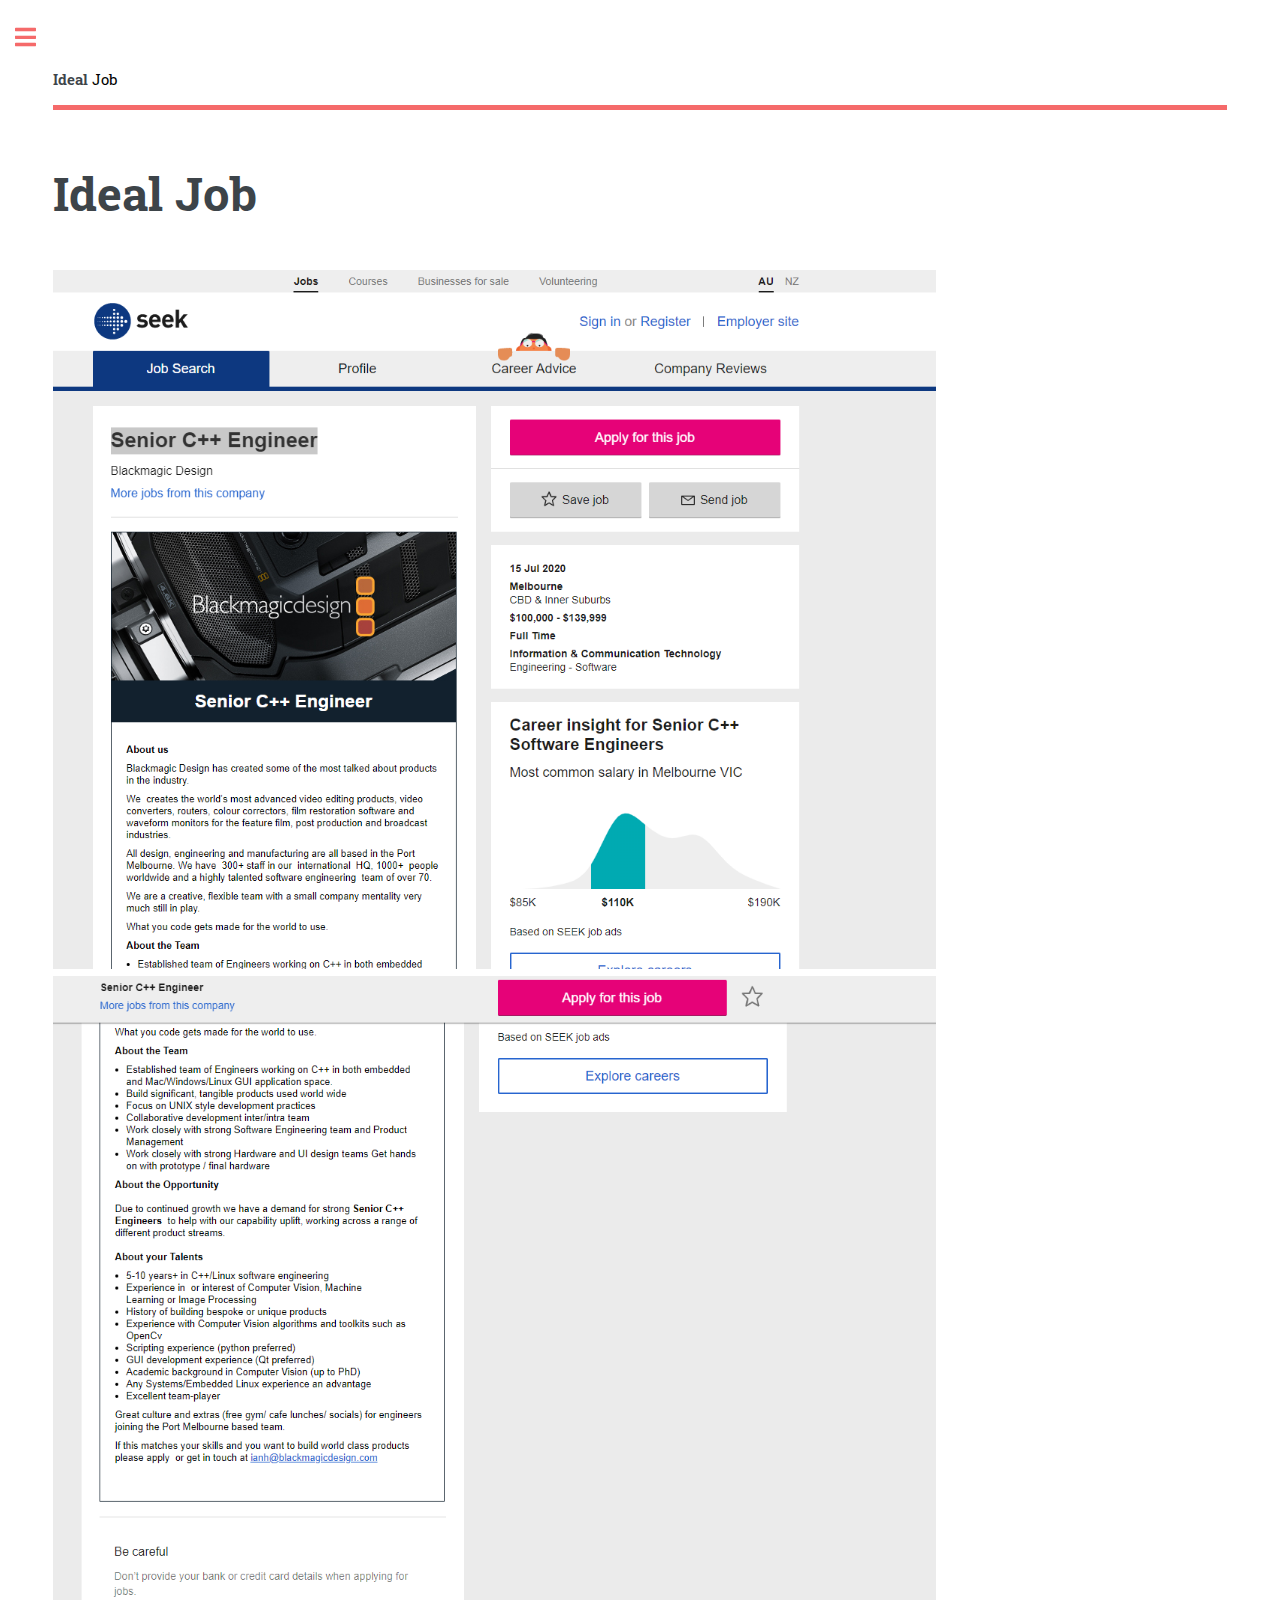
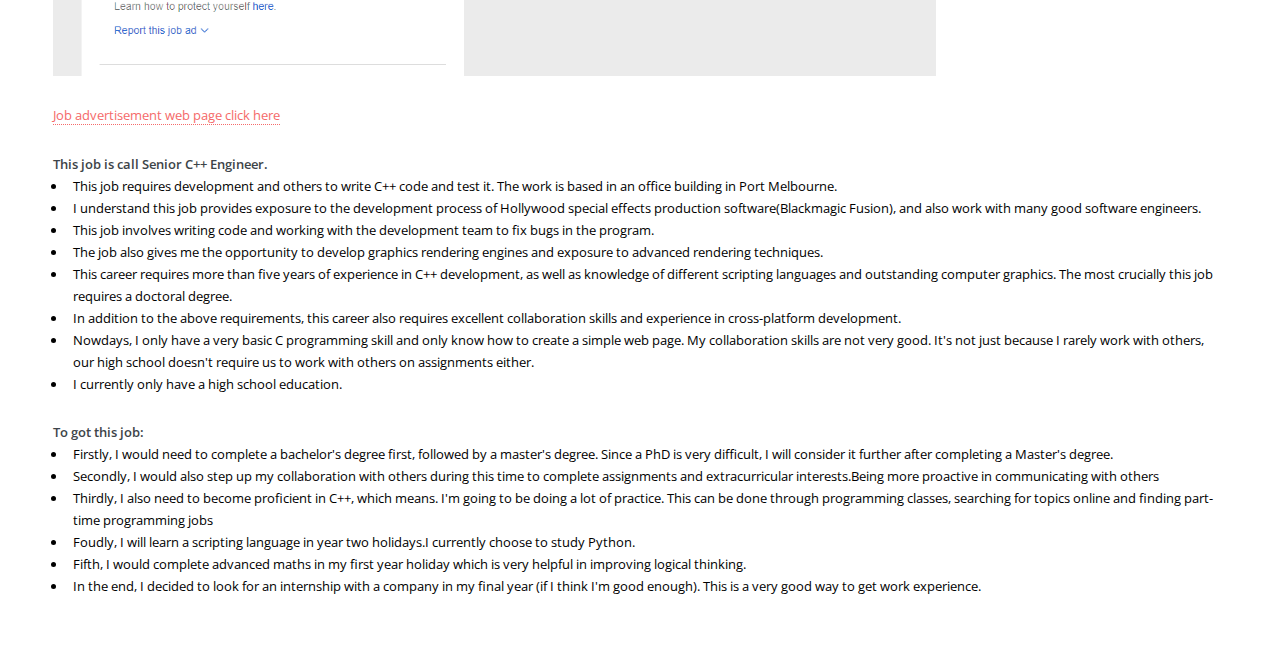
==== commit 8a81901a: "Update ieda job.html" ====
--- a/ieda job.html
+++ b/ieda job.html
@@ -32,8 +32,8 @@
 										<h1>Ideal Job</h1>
 									</header>
 
-									<img src="images/AD2.png" alt="ad1"  width="883" height="699">
-                                    <img src="images\AD1.png" alt="ad1"  width="883" height="700">
+									<img src="images/AD2.png" alt="ad2"  width="883" height="699">
+                                    <img src="images/AD1.png" alt="ad1"  width="883" height="700">
          
                                     <br><br>
          
@@ -42,7 +42,8 @@
                              <div class="article">
                             <b>This job is call Senior C++ Engineer.</b>
                           <ul>
-                            <li>I understand this job provides exposure to the development process of Hollywood special effects production software(Blackmagic Fusion), and also work with many good software engineers.</li>
+							<li>This job requires development and others to write C++ code and test it. The work is based in an office building in Port Melbourne.</li>
+							<li>I understand this job provides exposure to the development process of Hollywood special effects production software(Blackmagic Fusion), and also work with many good software engineers.</li>
                                 <li>This job involves writing code and working with the development team to fix bugs in the program.</li>
                                   <li>The job also gives me the opportunity to develop graphics rendering engines and exposure to advanced rendering techniques.</li>
                                <li>This career requires more than five years of experience in C++ development, as well as knowledge of different scripting languages and outstanding computer graphics. The most crucially this job requires a doctoral degree.</li>
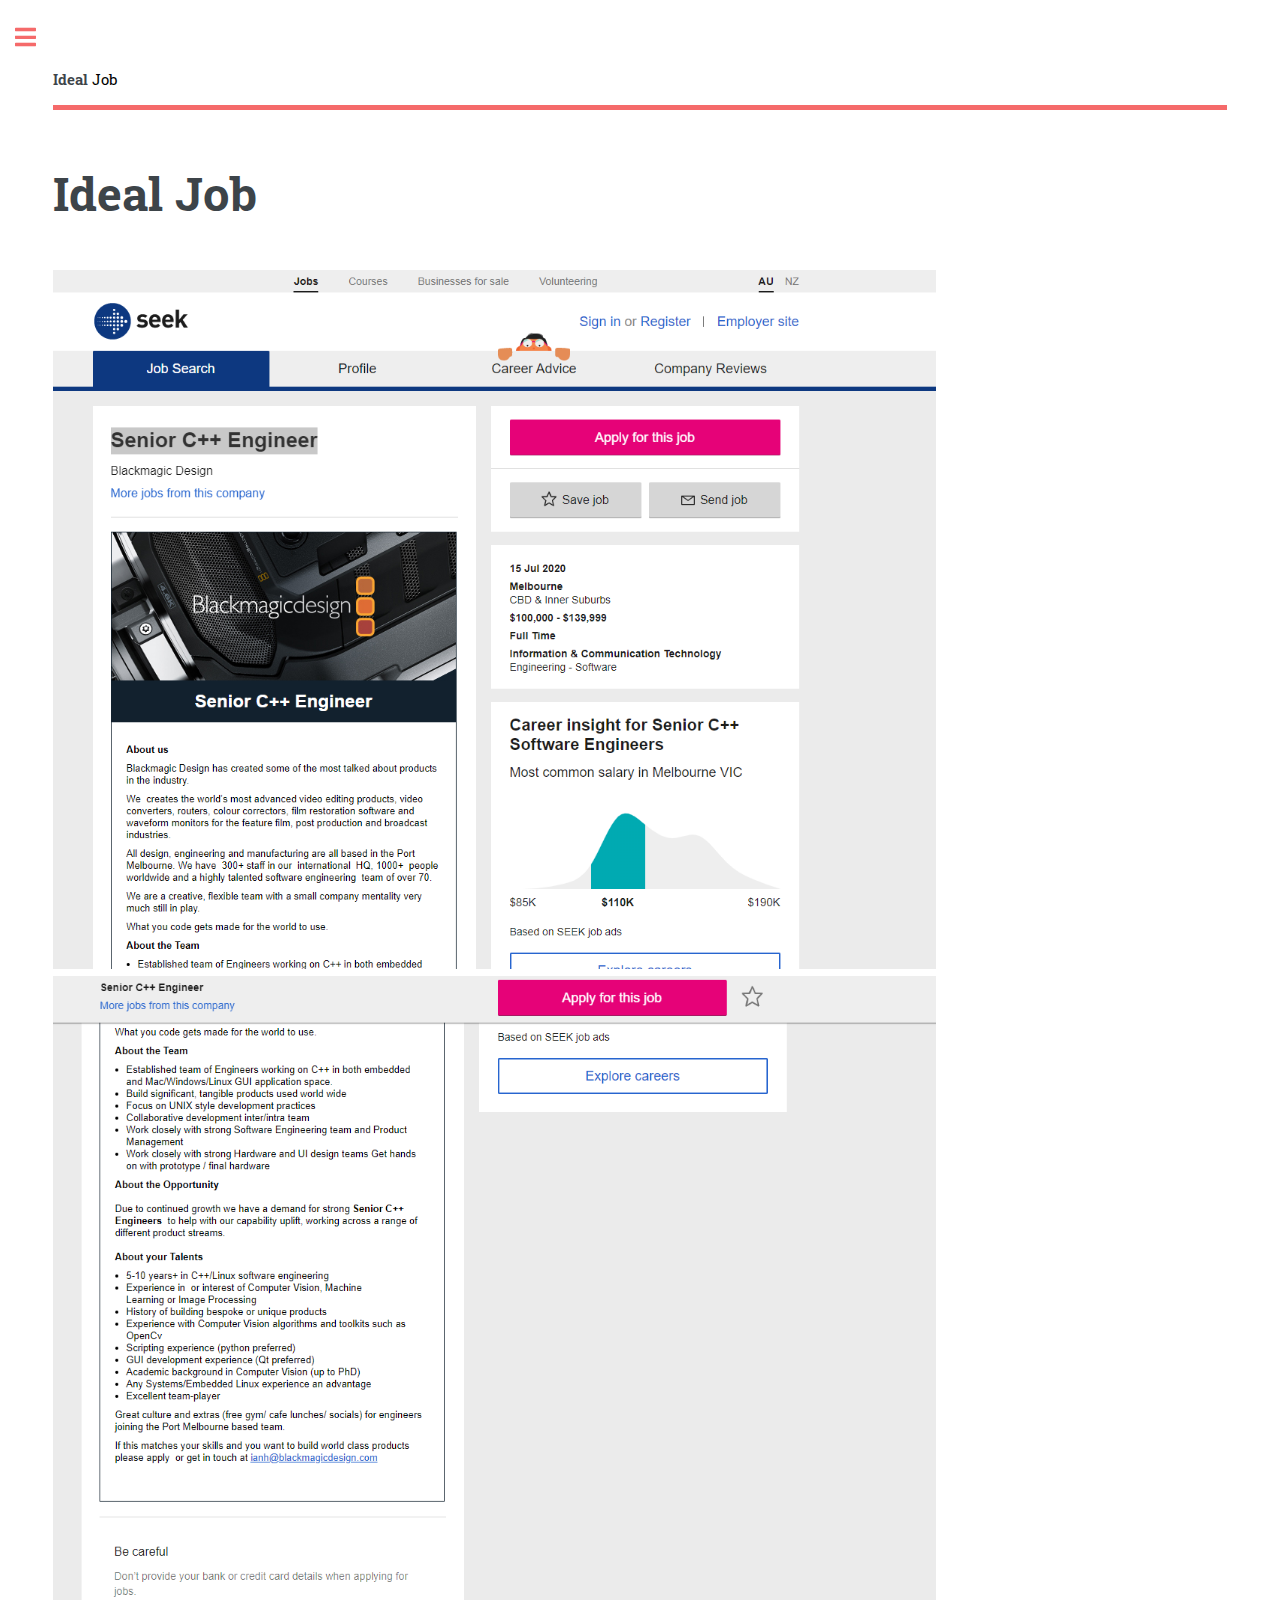
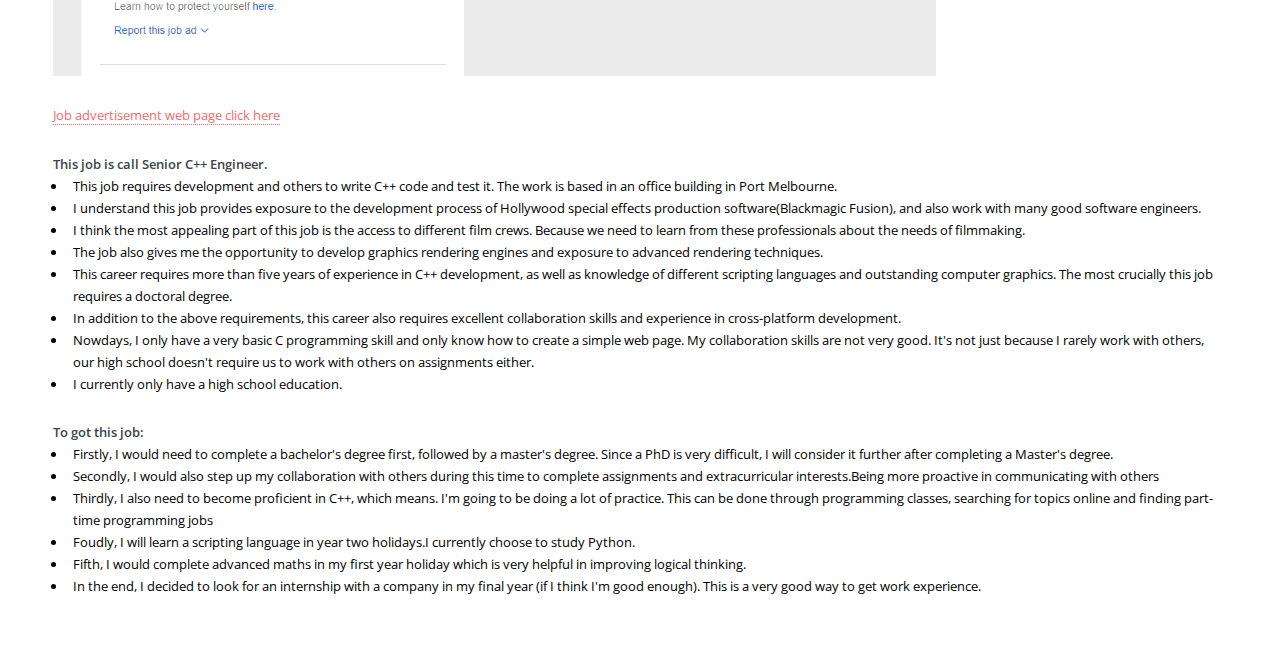
==== commit 5aba962a: "Update ieda job.html" ====
--- a/ieda job.html
+++ b/ieda job.html
@@ -44,7 +44,7 @@
                           <ul>
 							<li>This job requires development and others to write C++ code and test it. The work is based in an office building in Port Melbourne.</li>
 							<li>I understand this job provides exposure to the development process of Hollywood special effects production software(Blackmagic Fusion), and also work with many good software engineers.</li>
-                                <li>This job involves writing code and working with the development team to fix bugs in the program.</li>
+                                <li>I think the most appealing part of this job is the access to different film crews. Because we need to learn from these professionals about the needs of filmmaking.</li>
                                   <li>The job also gives me the opportunity to develop graphics rendering engines and exposure to advanced rendering techniques.</li>
                                <li>This career requires more than five years of experience in C++ development, as well as knowledge of different scripting languages and outstanding computer graphics. The most crucially this job requires a doctoral degree.</li>
                              <li>In addition to the above requirements, this career also requires excellent collaboration skills and experience in cross-platform development.</li>
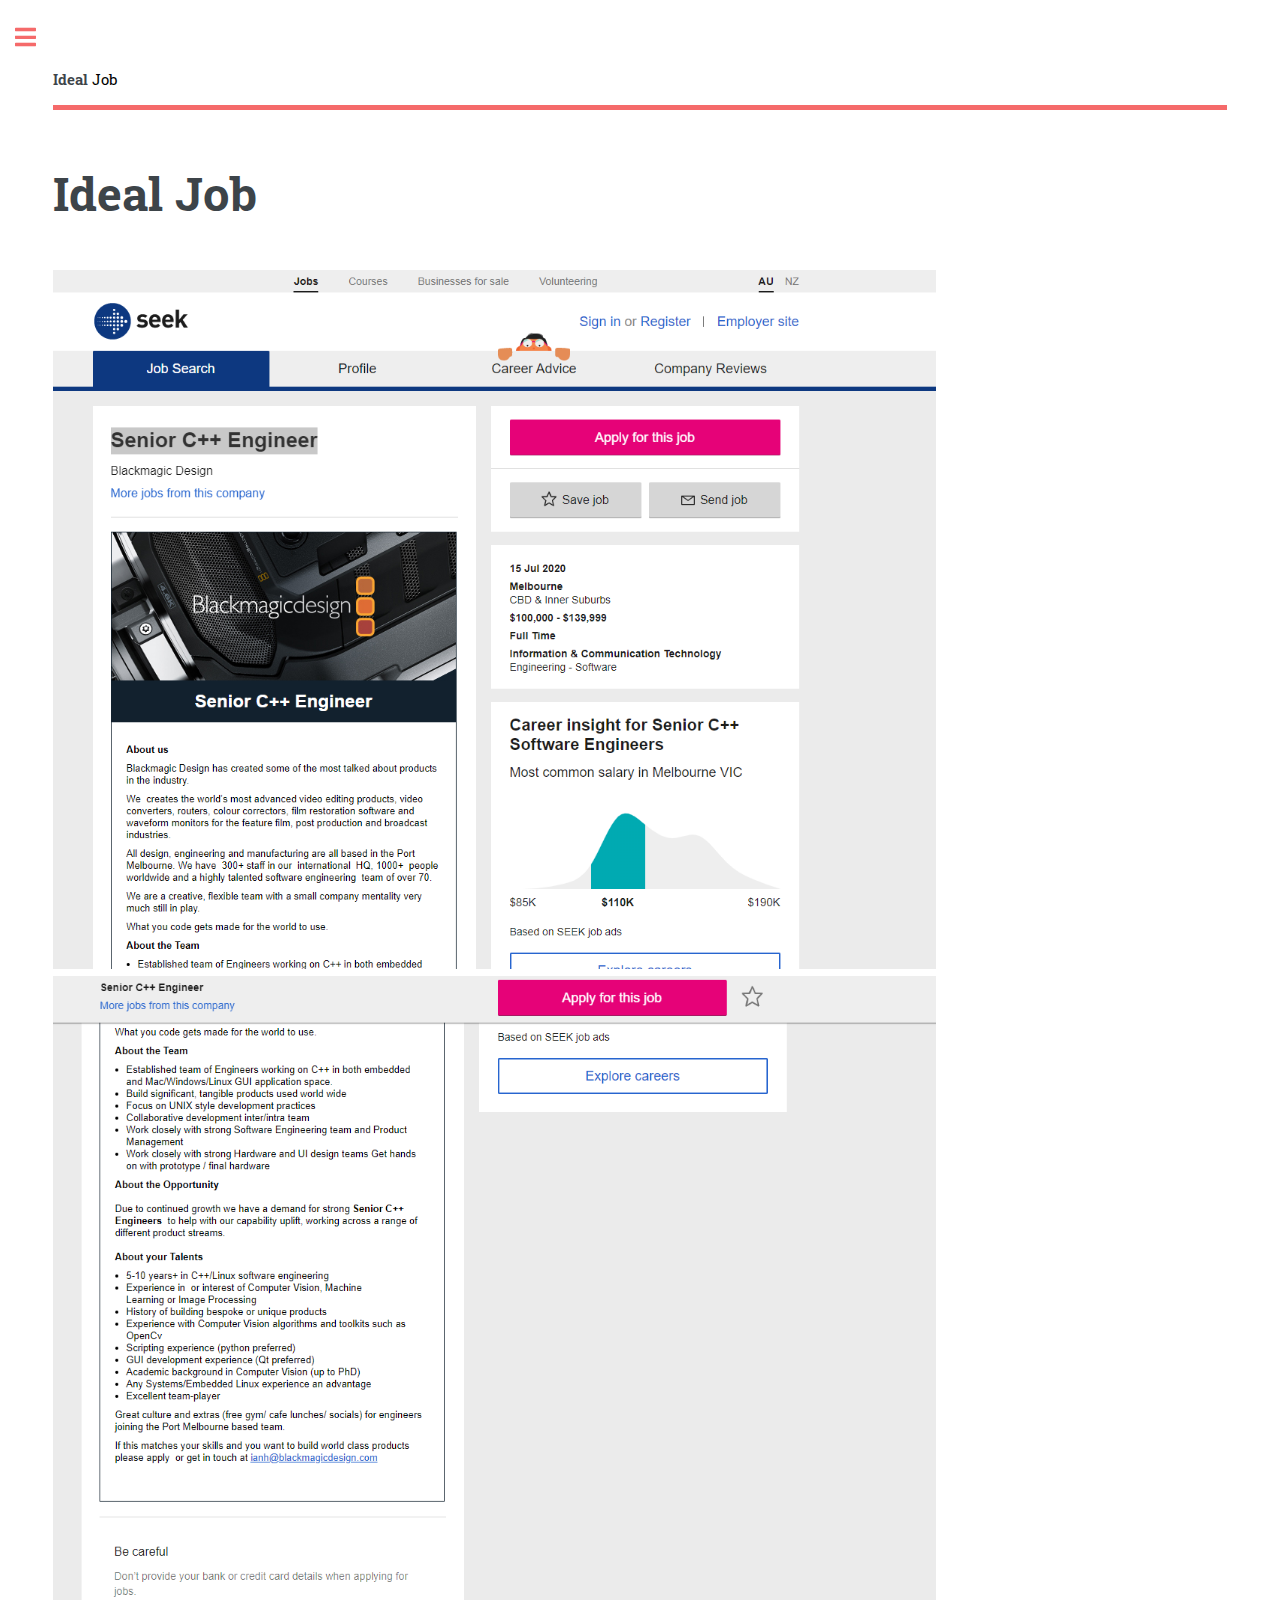
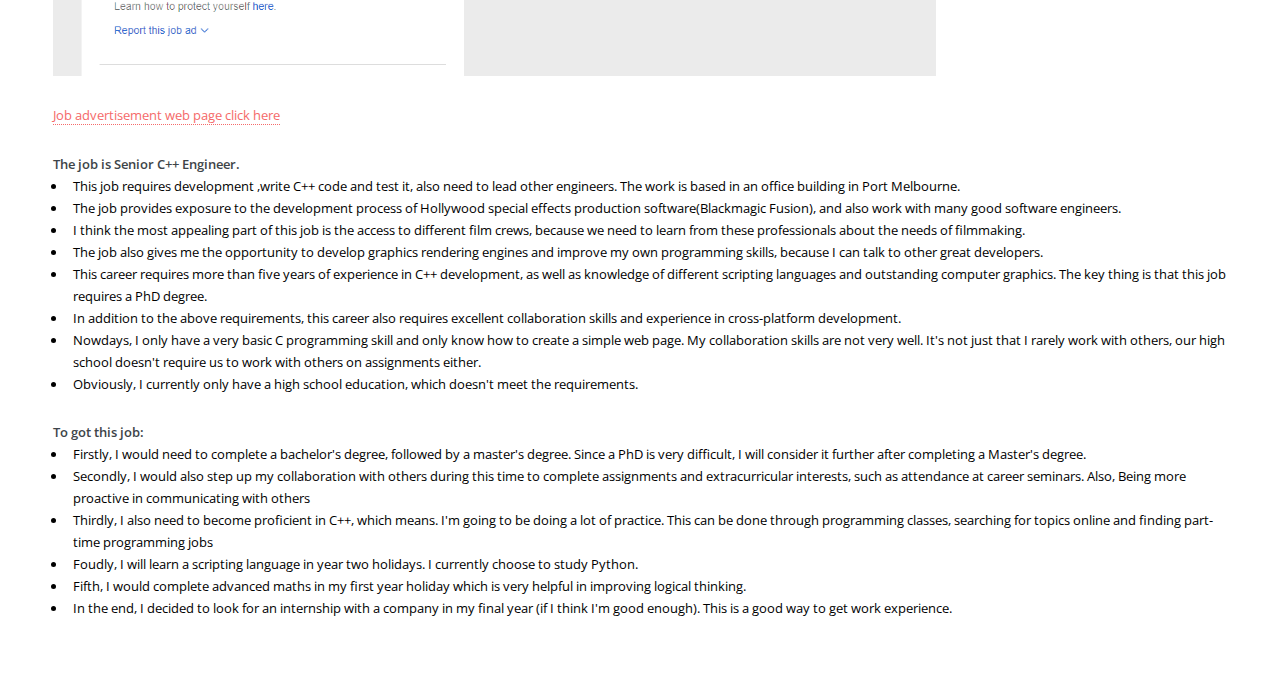
==== commit 64c01243: "Final" ====
--- a/ieda job.html
+++ b/ieda job.html
@@ -6,7 +6,7 @@
 -->
 <html>
 	<head>
-		<title>Ideal Job</title>
+		<title>My profile-Ideal Job</title>
 		<meta charset="utf-8" />
 		<meta name="viewport" content="width=device-width, initial-scale=1, user-scalable=no" />
 		<link rel="stylesheet" href="assets/css/main.css" />
@@ -40,25 +40,25 @@
                                        <a href="https://www.seek.com.au/job/50237882?type=standard#searchRequestToken=fc25f213-4e2b-4983-908c-e74c1dcfaa58" title="The ad" id="url1">Job advertisement web page click here</a>
                                    <p> </p>
                              <div class="article">
-                            <b>This job is call Senior C++ Engineer.</b>
+                            <b>The job is Senior C++ Engineer.</b>
                           <ul>
-							<li>This job requires development and others to write C++ code and test it. The work is based in an office building in Port Melbourne.</li>
-							<li>I understand this job provides exposure to the development process of Hollywood special effects production software(Blackmagic Fusion), and also work with many good software engineers.</li>
-                                <li>I think the most appealing part of this job is the access to different film crews. Because we need to learn from these professionals about the needs of filmmaking.</li>
-                                  <li>The job also gives me the opportunity to develop graphics rendering engines and exposure to advanced rendering techniques.</li>
-                               <li>This career requires more than five years of experience in C++ development, as well as knowledge of different scripting languages and outstanding computer graphics. The most crucially this job requires a doctoral degree.</li>
+							<li>This job requires development ,write C++ code and test it, also need to lead other engineers. The work is based in an office building in Port Melbourne.</li>
+							<li>The job provides exposure to the development process of Hollywood special effects production software(Blackmagic Fusion), and also work with many good software engineers.</li>
+                                <li>I think the most appealing part of this job is the access to different film crews, because we need to learn from these professionals about the needs of filmmaking.</li>
+                                  <li>The job also gives me the opportunity to develop graphics rendering engines and improve my own programming skills, because I can talk to other great developers.</li>
+                               <li>This career requires more than five years of experience in C++ development, as well as knowledge of different scripting languages and outstanding computer graphics. The key thing is that this job requires a PhD degree.</li>
                              <li>In addition to the above requirements, this career also requires excellent collaboration skills and experience in cross-platform development.</li>
-                           <li>Nowdays, I only have a very basic C programming skill and only know how to create a simple web page. My collaboration skills are not very good. It's not just because I rarely work with others, our high school doesn't require us to work with others on assignments either.</li>
-                                <li>I currently only have a high school education.</li>
+                           <li>Nowdays, I only have a very basic C programming skill and only know how to create a simple web page. My collaboration skills are not very well. It's not just that I rarely work with others, our high school doesn't require us to work with others on assignments either.</li>
+                                <li>Obviously, I currently only have a high school education, which doesn't meet the requirements.</li>
                             </ul>
                             <b>To got this job:</b>  
                             <ul>   
-                             <li>Firstly, I would need to complete a bachelor's degree first, followed by a master's degree. Since a PhD is very difficult, I will consider it further after completing a Master's degree.</li>
-                             <li>Secondly, I would also step up my collaboration with others during this time to complete assignments and extracurricular interests.Being more proactive in communicating with others</li> 
+                             <li>Firstly, I would need to complete a bachelor's degree, followed by a master's degree. Since a PhD is very difficult, I will consider it further after completing a Master's degree.</li>
+                             <li>Secondly, I would also step up my collaboration with others during this time to complete assignments and extracurricular interests, such as attendance at career seminars. Also, Being more proactive in communicating with others</li> 
                               <li>Thirdly, I also need to become proficient in C++, which means. I'm going to be doing a lot of practice. This can be done through programming classes, searching for topics online and finding part-time programming jobs</li>
-                                <li>Foudly, I will learn a scripting language in year two holidays.I currently choose to study Python.</li>
+                                <li>Foudly, I will learn a scripting language in year two holidays. I currently choose to study Python.</li>
                                <li>Fifth, I would complete advanced maths in my first year holiday which is very helpful in improving logical thinking.</li>
-                              <li>In the end, I decided to look for an internship with a company in my final year (if I think I'm good enough). This is a very good way to get work experience.</li>
+                              <li>In the end, I decided to look for an internship with a company in my final year (if I think I'm good enough). This is a good way to get work experience.</li>
                               </ul>
          
 
@@ -72,21 +72,23 @@
 						<div class="inner">
 					
 					
-				<!-- Menu -->
-				<nav id="menu">
-					<header class="major">
-						<h2>Menu</h2>
-					</header>
-					<ul>
-						<li><a href="index.html">Homepage</a></li>
-						<li><a href="personal information.html">Personal Information</a></li>
-						<li><a href="Interest in IT.html">Interest in IT</a></li>
-						<li><a href="ieda job.html">Ideal Job</a></li>
-						<li><a href="personal profile.html">Personal Profile</a></li>
-						<li><a href="project idea.html">Project Idea</a></li>
-						
-					</ul>
-				</nav>
+					
+							<!-- Menu -->
+							<nav id="menu">
+								<header class="major">
+									<h2>Menu</h2>
+								</header>
+								<ul>
+									<li><a href="index.html">Homepage</a></li>
+									<li><a href="personal information.html">Personal Information</a></li>
+									<li><a href="Interest in IT.html">Interest in IT</a></li>
+									<li><a href="ieda job.html">Ideal Job</a></li>
+									<li><a href="personal profile.html">Personal Profile</a></li>
+									<li><a href="project idea.html">Project Idea</a></li>
+									
+								</ul>
+							</nav>
+
 
 
 
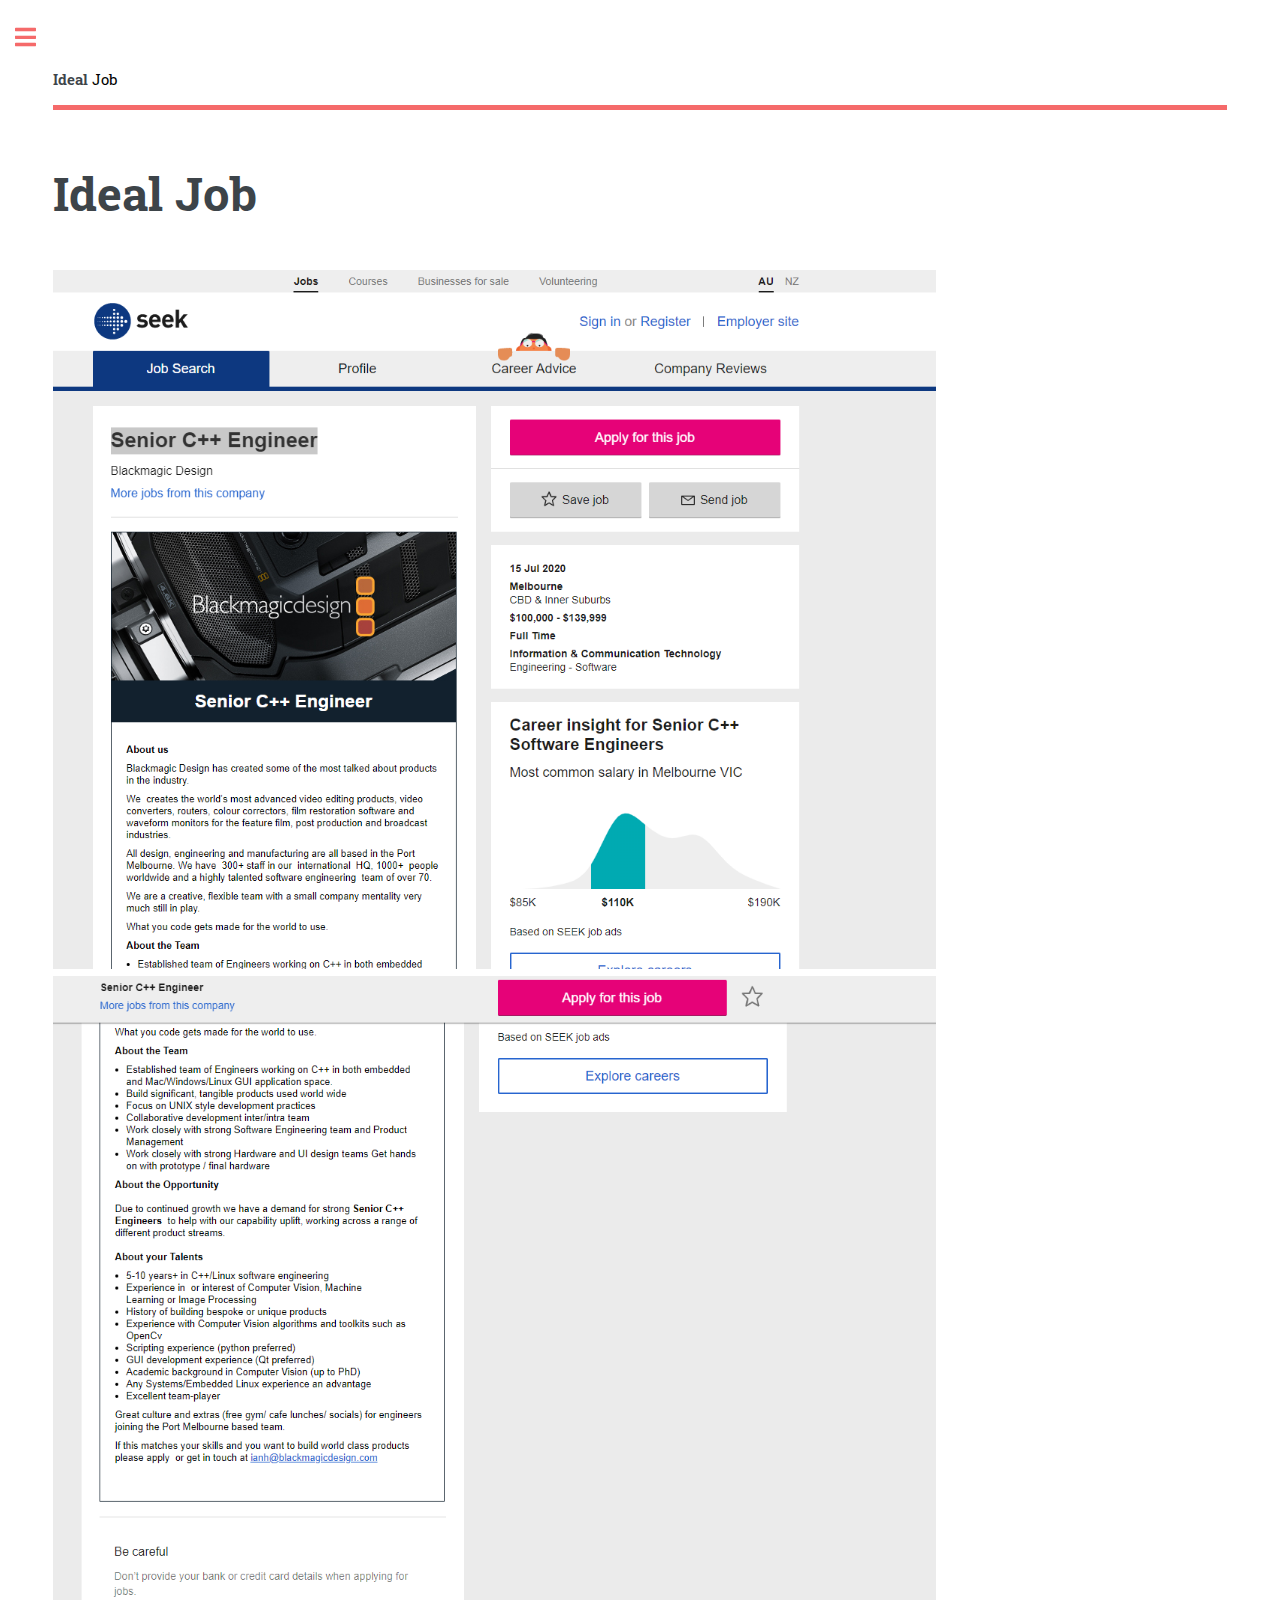
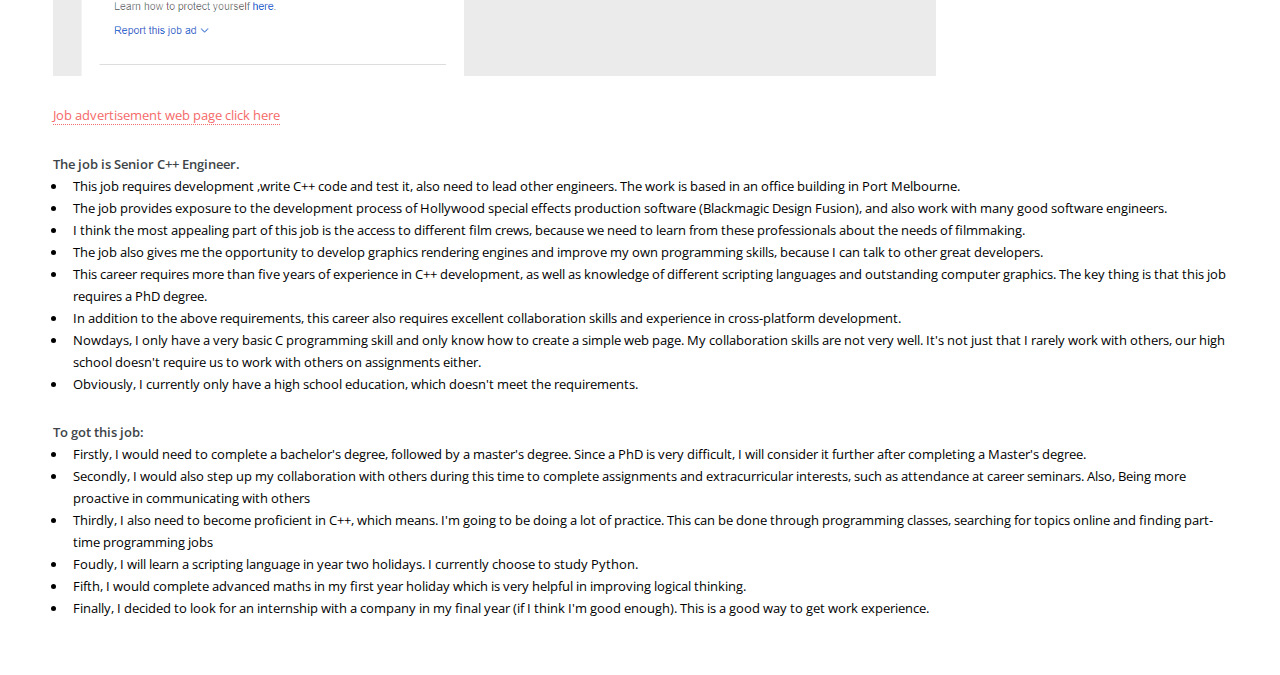
==== commit 09995472: "Final Version" ====
--- a/ieda job.html
+++ b/ieda job.html
@@ -43,7 +43,7 @@
                             <b>The job is Senior C++ Engineer.</b>
                           <ul>
 							<li>This job requires development ,write C++ code and test it, also need to lead other engineers. The work is based in an office building in Port Melbourne.</li>
-							<li>The job provides exposure to the development process of Hollywood special effects production software(Blackmagic Fusion), and also work with many good software engineers.</li>
+							<li>The job provides exposure to the development process of Hollywood special effects production software (Blackmagic Design Fusion), and also work with many good software engineers.</li>
                                 <li>I think the most appealing part of this job is the access to different film crews, because we need to learn from these professionals about the needs of filmmaking.</li>
                                   <li>The job also gives me the opportunity to develop graphics rendering engines and improve my own programming skills, because I can talk to other great developers.</li>
                                <li>This career requires more than five years of experience in C++ development, as well as knowledge of different scripting languages and outstanding computer graphics. The key thing is that this job requires a PhD degree.</li>
@@ -58,7 +58,7 @@
                               <li>Thirdly, I also need to become proficient in C++, which means. I'm going to be doing a lot of practice. This can be done through programming classes, searching for topics online and finding part-time programming jobs</li>
                                 <li>Foudly, I will learn a scripting language in year two holidays. I currently choose to study Python.</li>
                                <li>Fifth, I would complete advanced maths in my first year holiday which is very helpful in improving logical thinking.</li>
-                              <li>In the end, I decided to look for an internship with a company in my final year (if I think I'm good enough). This is a good way to get work experience.</li>
+                              <li>Finally, I decided to look for an internship with a company in my final year (if I think I'm good enough). This is a good way to get work experience.</li>
                               </ul>
          
 
